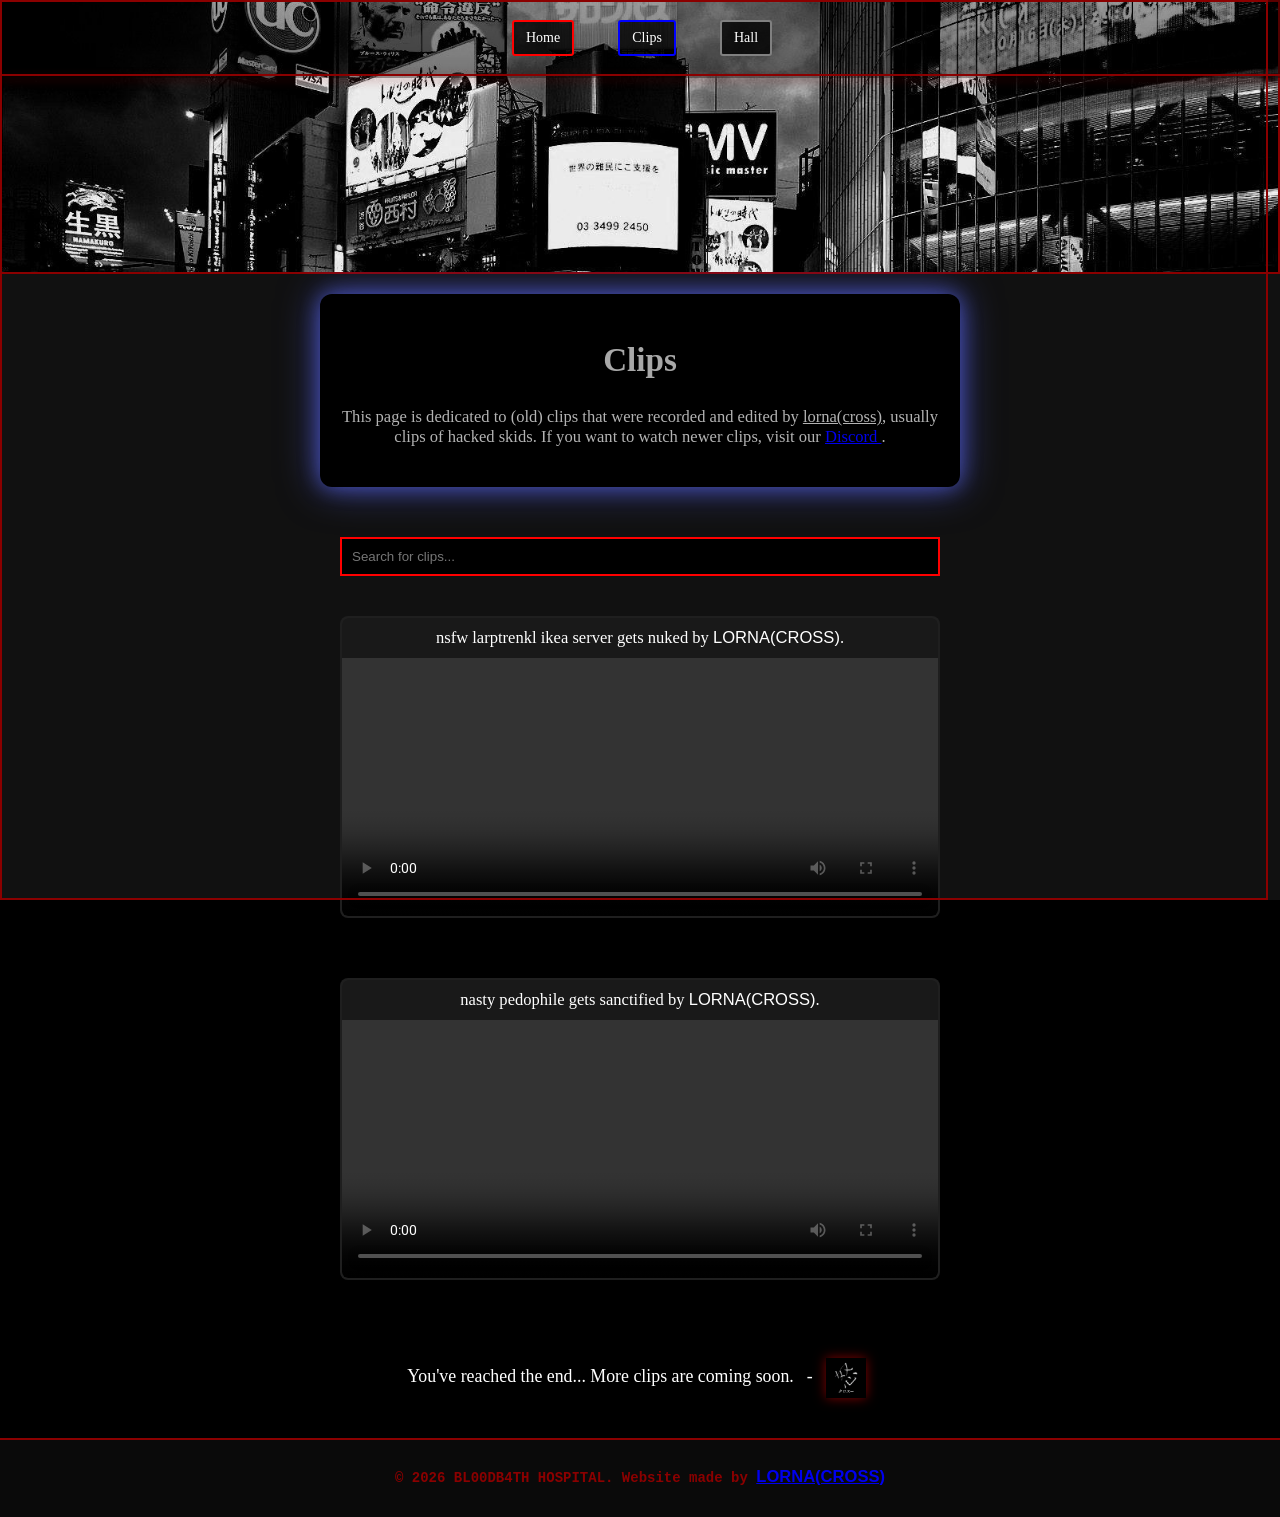
==== clips.html @ 7f1e63b0 "Add files via upload" ====
<!-- ♰ Website made by cross ♰ -->
<!DOCTYPE html>
<html lang="en-US">
<head>
    <meta charset="utf-8" />
    <meta name="viewport" content="width=device-width, initial-scale=1.0" />
    <title>♰ CR0$$</title>
    <link href="https://fonts.googleapis.com/css2?family=Roboto:wght@400;500;700&display=swap" rel="stylesheet">

    <link rel="stylesheet" type="text/css" href="style22.css">
    <link rel="stylesheet" href="responsive22.css">
    <link rel="icon" type="image/png" href="imgz/vr.png">
    <link rel="apple-touch-icon" href="imgz/vr.png">

    <meta name="description" content="Skids who got clipped.

    Website made by lorna(cross) |

    Join us here > https://discord.gg/eknZdffevd">
    <meta name="keywords" content="lorna, discord nuking, lorna, chaos">
    <meta name="author" content="lorna">

    <meta property="og:type" content="website">
    <meta property="og:title" content="♰ CR0$$">
    <meta property="og:description" content="Skids who got clipped.">

</head>
<body class="main-background">
<div class="red-box-container">
    <div class="nav">
        <ul>
            <li><a href="index.html" class="btn-primary">Home</a></li>
            <li><a href="clips.html" class="btn-primary2">Clips</a></li>
            <li>
            <a href="hall.html"
            id="hallBtn"
            class="btn-primary3 new-button">
                Hall
            </a> 
            </li>
        </ul>
    </div>
    <div class="banner">
        <img src="imgz/hacked.png" alt="Cross Banner">
    </div>
</div>   

<section class="section2">
    <h2 class="section2-title">Clips</h2>
<p class="section2-description">
    This page is dedicated to (old) clips that were recorded and edited by <u>lorna(cross)</u>, usually clips of hacked skids. 
    If you want to watch newer clips, visit our
    <a href="https://discord.gg/eknZdffevd" target="_blank" class="discord-link">
        Discord
    </a>.
</p>
    <!-- <div class="counter-container">
        <p class="hitcount-label"><b>Hit Counter:</b></p>
        <a href='https://pflegedienstvergleichen.de/'>Pflegedienstvergleichen.de</a> <script type='text/javascript' src='https://www.freevisitorcounters.com/auth.php?id=4c6969707a7d2491e59264117c1be5fc3a51ca66'></script>
        <script type="text/javascript" src="https://www.freevisitorcounters.com/en/home/counter/1333931/t/5"></script>
    </div> -->
</section>

<div class="search-bar">
    <input type="text" id="searchInput" onkeyup="searchVids()" placeholder="Search for clips...">
</div>

<div class="video-grid">
    <div class="video-container">
        <video id="plyr-player-1" playsinline controls>
            <source src="clipz/clip1.mp4" type="video/mp4" />
        </video>
        <div class="caption">nsfw larptrenkl ikea server gets nuked by <span class="glowing">LORNA(CROSS)</span>.</div>
    </div>
</div>

<div class="video-grid">
    <div class="video-container">
        <video id="plyr-player-1" playsinline controls>
            <source src="clipz/clip2.mp4" type="video/mp4" />
        </video>
        <div class="caption">nasty pedophile gets sanctified by <span class="glowing">LORNA(CROSS)</span>.</div>
    </div>
</div>

<p class="end-message">You've reached the end... More clips are coming soon.⠀-⠀<a href="trashbin.html" target="_blank"><img class="vimg1" src="imgz/kurosu.png"></a>

<!-- <li><a href="chat.html" class="btn4">Trashbin</a></li>  --> <!-- soon -->

<footer class="footer">
    <p><b>&copy; 2026 BL00DB4TH HOSPITAL. Website made by <a href="https://discord.gg/eknZdffevd" class="glowing" target="_blank">LORNA(CROSS)</a></b></p>
</footer>
<div id="newNotice" class="new-notice">
    ⬆ New: Hall of Torment
</div>

<script>
let animatedtitles = ["♰ THE HOSPITAL", "/eknZdffevd", "Skids 𝐰𝐡𝐨 𝐠𝐨𝐭 𝐜𝐥𝐢𝐩𝐩𝐞𝐝", "𝐌𝐚𝐝𝐞 𝐛𝐲 LORNA(CROSS)"];
    let index = 0;  
        setInterval(function() {
            document.title = animatedtitles[index % animatedtitles.length];  
            index++; 
        }, 1100);

function searchVids() {
    const input = document.getElementById('searchInput');
    const filter = input.value.toUpperCase();
    const videoGrid = document.querySelectorAll('.video-container');

    videoGrid.forEach(video => {
        const caption = video.querySelector('.caption').textContent;
        if (caption.toUpperCase().includes(filter)) {
            video.style.display = "";
        } else {
            video.style.display = "none";
        }
    });
}
const hallBtn = document.getElementById("hallBtn");
const notice = document.getElementById("newNotice");

const observer = new IntersectionObserver(([entry]) => {
    notice.style.display = entry.isIntersecting ? "none" : "block";
});

observer.observe(hallBtn);

notice.addEventListener("click", () => {
    hallBtn.scrollIntoView({
        behavior: "smooth",
        block: "center"
    });

    hallBtn.classList.add("highlight");

    setTimeout(() => {
        hallBtn.classList.remove("highlight");
    }, 2000);
});

document.addEventListener("DOMContentLoaded", function () {
    const images = document.querySelectorAll(".vimg1");

    images.forEach(img => {
        img.addEventListener("mouseleave", function () {
            if (img.classList.contains("vimg1")) {
                img.classList.replace("vimg1", "vimg2");
            } else {
                img.classList.replace("vimg2", "vimg1");
            }
        });
    });
});
</script>
<script type="module" src="https://static.cloudflareinsights.com/beacon.min.js/v4513226cdae34746b4dedf0b4dfa099e1781791509496" integrity="sha512-ZE9pZaUXND66v380QUtch/5sE9tPFh2zg45pR2PB0CVkCtOREv2AJKkSidISWkysEuQ0EH8faUU5du78bx87UQ==" data-cf-beacon='{"version":"2024.11.0","token":"f5445ff749e241bb801d42f914197aaf","r":1}' crossorigin="anonymous"></script>
<script>(function(){function c(){var b=a.contentDocument||(a.contentWindow&&a.contentWindow.document);if(b){var d=b.createElement('script');d.innerHTML="window.__CF$cv$params={r:'a29c4a704e0903db',t:'MTc4NjUwNDI2Ng=='};var a=document.createElement('script');a.src='/cdn-cgi/challenge-platform/scripts/jsd/main.js';document.getElementsByTagName('head')[0].appendChild(a);";b.getElementsByTagName('head')[0].appendChild(d)}}if(document.body){var a=document.createElement('iframe');a.height=1;a.width=1;a.style.position='absolute';a.style.top=0;a.style.left=0;a.style.border='none';a.style.visibility='hidden';document.body.appendChild(a);if('loading'!==document.readyState)c();else if(window.addEventListener)document.addEventListener('DOMContentLoaded',c);else{var e=document.onreadystatechange||function(){};document.onreadystatechange=function(b){e(b);'loading'!==document.readyState&&(document.onreadystatechange=e,c())}}}})();</script></body>
</html>
---- style22.css ----
body {
    background-color: #000;  
    color: #8B0000;
    font-family: 'UnifrakturMaguntia', Georgia, serif;
    margin: 0;
    padding: 0;
    display: flex;
    flex-direction: column;
    min-height: 100vh;
    overflow: auto;
    overflow-x: hidden;
}

.main-background {
    position: relative;
    width: 100%;
    height: auto; 
  }

.main-background::before {
    content: "";
    position: fixed; 
    top: 0; 
    left: 0;
    right: 0;
    height: 100%; 
    background-color: #111;
    z-index: -10; 
}

@keyframes flicker {
    0% { opacity: 1; }
    50% { opacity: 0.5; }
    100% { opacity: 1; }
}

h1:hover {
    animation: flicker 0.1s infinite;
}

.description, .section {
    padding: 10px;
}

.nav {
    position: absolute;
    top: 0;
    width: 100%;
    background: linear-gradient(rgba(0, 0, 0, 0.347), rgba(0, 0, 0, 0.505));
    padding: 10px 0;
    text-align: center;
    z-index: 100;
    border-bottom: 2px solid transparent;
}

.nav::after {
    content: "";
    position: absolute;
    bottom: 0;
    left: 0;
    width: 100vw;
    height: 2px;
    background-color: #8B0000;
    box-shadow: 0 4px 10px rgba(139, 0, 0, 0.6);
}

.btn-primary, .btn-primary2, .btn-primary3 {
    position: relative;
    z-index: 2; 
}

.nav ul {
    list-style-type: none;
    padding: 0;
    margin: 0;
    display: inline-block;
}

.nav li {
    display: inline;
    margin: 0 10px;
}

.nav a {
    color: rgb(255, 255, 255);
    text-decoration: none;
    background-color: rgba(0, 0, 0, 0.8);
    padding: 8px 12px;
    border-radius: 3px;
    transition: background-color 0.3s, text-shadow 0.3s;
    font-size: 14px;
    display: inline-block;
}

.btn-primary {
    background-color: black;
    border: 2px solid red;
    box-shadow: none;
    color: white;
    display: inline-block;
    margin: 10px;
    padding: 10px 20px;
    font-size: 1em;
    text-decoration: none;
    transition: background-color 0.3s, color 0.3s, box-shadow 0.3s;
}

.btn-primary:hover {
    background-color: black;
    color: white;
    border-color: red;
    box-shadow: 0 0 10px red;
    transform: scale(1.05);
}

.btn-primary2 {
    background-color: black;
    border: 2px solid blue;
    box-shadow: none;
    color: white;
    display: inline-block;
    margin: 10px;
    padding: 10px 20px;
    font-size: 1em;
    text-decoration: none;
    transition: background-color 0.3s, color 0.3s, box-shadow 0.3s;
}

.btn-primary2:hover {
    background-color: black;
    color: white;
    border-color: blue;
    box-shadow: 0 0 10px blue;
    transform: scale(1.05);
}

.btn-primary3 {
    background-color: black;
    border: 2px solid grey;
    box-shadow: none;
    color: white;
    display: inline-block;
    margin: 10px;
    padding: 10px 20px;
    font-size: 1em;
    text-decoration: none;
    transition: background-color 0.3s, color 0.3s, box-shadow 0.3s;
}

.btn-primary3:hover {
    background-color: black;
    color: white;
    border-color: grey;
    box-shadow: 0 0 10px grey;
    transform: scale(1.05);
}

.btn-secondary {
    background-color: black;
    border: 2px solid rgb(211, 201, 201); 
    color: white;
    display: inline-block;
    margin: 10px;
    padding: 10px 20px;
    font-size: 1em;
    text-decoration: none;
    transition: background-color 0.3s, color 0.3s, box-shadow 0.3s;
}

.btn-secondary:hover {
    background-color: black;
    color: white;
    border-color: rgb(211, 201, 201);
    box-shadow: 0 0 10px rgb(211, 201, 201);
    transform: scale(1.05); 
}

.red-box-container {
    max-height: 500px; 
    width: 100%;
    padding: 0 !important;
    margin: 0 !important;
    border: 2px solid #8B0000;
    box-sizing: border-box;
    background-color: #111;
    flex-grow: 1;
    overflow: hidden;
    transition: box-shadow 0.3s ease, transform 0.3s ease; 
}

.red-box-container:hover {
    box-shadow: 0 0 20px #8B0000;
}

.banner {
    position: relative;
    width: 100%;
    height: 30vh;
    overflow: hidden;
    max-width: 100%;
    margin: 0 !important;
    padding: 0 !important;
}

.banner img {
    width: 100%;
    height: 100%;
    object-fit: cover;
    object-position: center calc(50% + 2px);
    position: absolute;
    top: 0;
    left: 0;
    z-index: 1;
    display: block;
    min-width: 100%;
    max-width: none;
    min-height: 100%;
    opacity: 1;
    transition: opacity 2s ease-in-out;
}

.banner img:nth-child(1) {
    animation: fade 10s infinite;
}

.banner img:nth-child(2) {
    animation: fade 10s infinite 3s;
}

@keyframes fade {
    0% { opacity: 1; }
    50% { opacity: 0; }
    100% { opacity: 1; }
}

.banner h1 {
    font-size: 36px;
    margin: 0;
}

.banner:hover {
    box-shadow: 0 0 20px rgba(255, 0, 0, 1);
}

.banner::before {
    content: '';
    position: fixed;
    top: 0;
    left: 0;
    width: 100vw;
    height: calc(100vh + 2px);
    border: 2px solid #8B0000;
    pointer-events: none;
    box-sizing: border-box;
    z-index: 999;
}

@media (max-width: 1023px) {
    .banner::before {
        border-width: 1px;
        height: calc(100vh + 1px);
    }
}

@media (max-width: 768px) {
    .banner::before {
        height: calc(100vh + 0px);
        width: 100vw;
    }
}

@media (max-width: 480px) {
    .banner::before {
        height: calc(100vh + 1px);
        width: 100vw;
    }
}

@media (max-width: 425px) {
    .banner::before {
        height: calc(100vh - 5px);
        width: 100vw;
    }
}

@media (max-width: 376px) {
    .banner::before {
        height: calc(100vh + 2px);
        width: 100vw;
        border-width: 1px;
    }
}

@media (max-width: 375px) {
    .banner::before {
        height: calc(100vh + 2px);
        width: 100vw;
        border-width: 1px;
    }
}

@media (min-width: 1024px) {
    .banner::before {
        width: calc(100vw - 12px);
        height: 100vh;
    }
}

.buttons-container {
    display: flex;
    flex-wrap: wrap;
    justify-content: center;
    margin-top: 20px;
}

.description {
    text-align: center;
    color: white; 
    margin-top: 20px; 
    flex-grow: 1; 
    padding: 0 20px; 
}

.section {
    margin: 70px 20px;
    padding: 15px;
    background-color: rgba(255, 255, 255, 0.1);
    border-radius: 5px;
    box-shadow: 0 0 15px rgba(255, 0, 0, 0.5);
}

@media (max-width: 768px) {
    .section {
        margin: 50px 15px;
        padding: 10px;
    }
}

@media (max-width: 480px) {
    .section {
        margin: 30px 10px;
        padding: 8px;
    }
}

footer {
    padding: 10px;
    text-align: center;
    font-size: 18px;
    background-color: #0a0a0a;
    border-top: 2px solid #8B0000;
    width: 100vw;
    margin: 0;
    box-sizing: border-box;
    line-height: 2;
}

@media (max-width: 768px) {
    footer {
        font-size: 16px;
        padding: 8px;
    }
}

@media (max-width: 480px) {
    footer {
        font-size: 14px;
        padding: 6px;
    }
}

.footer p {
    margin-top: 10px;
    font-family: 'Courier New', Courier, monospace;
    font-size: 14px;
}

@media (max-width: 480px) {
    .footer p {
        font-size: 12px;
    }
}

.rgif {
    width: 27px;
    height: auto;
    vertical-align: middle;
    margin-right: 7px;
}

::-webkit-scrollbar {
    width: 12px;
    height: 12px;
}

::-webkit-scrollbar-track {
    background-color: #333;
    box-shadow: inset 0 0 5px rgba(0, 0, 0, 0.5);
}

::-webkit-scrollbar-thumb {
    background-color: #666;
    border-radius: 0px;
    border: 2px solid #333;
    box-shadow: 0 0 10px rgba(0, 0, 0, 0.5);
}

::-webkit-scrollbar-thumb:hover {
    background-color: #444;
    box-shadow: 0 0 15px rgba(0, 0, 0, 0.7);
}

.rain {
    position: fixed;
    top: -10%;
    left: 0;
    width: 2px;
    height: 60px;
    background: rgba(255, 255, 255, 0.7);
    animation: rainFall linear infinite;
    z-index: 9999;
}

@keyframes rainFall {
    from {
        transform: translateY(0) translateX(0);
        opacity: 1;
    }
    to {
        transform: translateY(110vh) translateX(2px);
        opacity: 0;
    }
}

.rain:nth-child(odd) {
    background: rgba(255, 255, 255, 0.8);
}

.rain:nth-child(even) {
    background: rgba(255, 255, 255, 0.6);
}

@media (max-width: 768px) {
    .rain {
        width: 1.5px;
        height: 40px;
        animation-duration: 0.8s;
        background: rgba(255, 255, 255, 0.65);
    }

    .rain:nth-child(odd) {
        background: rgba(255, 255, 255, 0.75);
    }

    .rain:nth-child(even) {
        background: rgba(255, 255, 255, 0.55);
    }
}

@media (max-width: 480px) {
    .rain {
        width: 1px;
        height: 30px;
        animation-duration: 0.6s;
        background: rgba(255, 255, 255, 0.6);
    }

    .rain:nth-child(odd) {
        background: rgba(255, 255, 255, 0.7);
    }

    .rain:nth-child(even) {
        background: rgba(255, 255, 255, 0.5);
    }

    .rain {
        z-index: 9998;
    }
}

main {
    flex-grow: 1;
    padding-bottom: 20px;
}

.section, .description, .media {
    text-align: center;
    display: flex;
    flex-direction: column;
    align-items: center;
}

* {
    box-sizing: border-box;
}

body.lightbox-open {
    overflow: hidden;
}

.media img {
    max-width: 100%;
    width: 60%;
    height: auto;
    margin: 0 auto;
}

.media-grid {
    display: flex;
    flex-direction: column;
    align-items: center;
    gap: 20px;
    padding: 20px;
    flex-grow: 1;
}

@media (max-width: 1024px) {
    .media-grid {
        display: flex;
        flex-wrap: wrap;
        justify-content: center;
    }

    .media-container {
        width: 48%;
        max-width: 600px;
    }
}

.media-container {
    width: 100%;
    max-width: 600px;
    cursor: pointer;
    overflow: hidden;
    transition: outline 0.3s ease, box-shadow 0.3s ease;
    background-color: #1f1f1f;
    border: 2px solid transparent;
    border-radius: 8px;
    display: flex;
    flex-direction: column;
    margin-bottom: 20px;
    position: relative;
}

.media-container:hover {
    border-color: red;
    box-shadow: 0 0 10px red;
}

@media (max-width: 480px) {
    .media-container:hover {
        transform: none;
    }
}

.media-container img,
.media-container video {
    max-width: 100%;
    height: auto;
    display: block;
}

.image-grid {
    display: flex;
    flex-direction: column;
    align-items: center;
    gap: 50px;
    padding: 20px;
    width: 100%;
    max-width: 100vw;
    overflow-x: hidden;
}

@media (max-width: 1024px) {
    .image-grid {
        display: flex;
        flex-wrap: wrap;
        justify-content: center;
    }

    .image-container {
        width: 48%;
        max-width: 600px;
    }
}

.image-container {
    width: 90%;
    max-width: 600px;
    cursor: pointer;
    overflow: hidden;
    transition: outline 0.3s ease, box-shadow 0.3s ease, transform 0.3s ease;
    background-color: #1f1f1f;
    border: 2px solid #8B0000;
    border-radius: 8px;
    display: flex;
    flex-direction: column;
    align-items: center;
    justify-content: center;
    text-align: center;
    padding: 20px;
    position: relative;
    box-shadow: 0 0 10px rgba(139, 0, 0, 0.8);
}

.image-container:hover {
    border-color: red;
    box-shadow: 0 0 20px red;
    transform: scale(1.02);
}

@media (max-width: 480px) {
    .image-container:hover {
        transform: none;
    }
}

.image-title {
    font-size: 24px;
    font-weight: bold;
    color: #8B0000;
    margin-bottom: 17px;
    margin-top: -3px;
    text-align: center;
    position: relative;
}

.image-title::before,
.image-title::after {
    content: '';
    position: absolute;
    width: 0;
    height: 2px;
    background-color: #8B0000;
    transition: width 0.3s ease;
}

.image-title::before {
    left: 50%;
    bottom: -5px;
}

.image-title::after {
    right: 50%;
    bottom: -5px;
}

.image-title:hover::before,
.image-title:hover::after {
    width: 50%;
}

.image-title:hover {
    color: #FF6347;
}

.image-description {
    font-size: 16px;
    color: white;
    margin-top: 10px;
    text-align: center;
}

.image-container img {
    max-width: 100%;
    width: 80%;
    height: auto;
    border-radius: 5px;
    display: block;
    margin: 0 auto;
}

.image-box {
    position: relative;
    background-color: #111;
    border-radius: 10px;
    box-shadow: 0 0 10px rgba(255, 0, 0, 0.7);
    overflow: hidden;
    width: 100%;
    max-width: 400px;
    text-align: center;
    margin-bottom: 50px;
    padding-top: 20px;
}

.image-box h2 {
    font-size: 24px;
    color: #8B0000;
    margin-bottom: 15px;
    padding-top: 20px;
}

.image-box img {
    width: 80%;
    max-width: 100%;
    height: auto;
    border-radius: 10px;
    margin-bottom: 10px;
}

.lightbox {
    display: none;
    position: fixed;
    top: 0;
    left: 0;
    width: 100%;
    height: 100%;
    background-color: rgba(0, 0, 0, 0.8);
    justify-content: center;
    align-items: center;
    z-index: 1000;
    opacity: 0;
}

body.lightbox-open {
    overflow: hidden;
    color: rgb(0, 0, 0);
}

.lightbox-img {
    max-width: 90%;
    max-height: 80%;
}

.close {
    position: absolute;
    top: 10px;
    right: 20px;
    font-size: 40px;
    color: white;
    cursor: pointer;
}

.prev, .next {
    position: absolute;
    top: 50%;
    transform: translateY(-50%);
    background-color: rgba(0, 0, 0, 0.5);
    color: white;
    border: none;
    padding: 10px;
    cursor: pointer;
    font-size: 30px;
    transition: color 0.3s ease, transform 0.3s ease;
}

.prev { left: 20px; }
.next { right: 20px; }

.prev:hover, .next:hover {
    color: rgba(182, 173, 173, 0.618);
}

.lightbox.show {
    display: flex;
    opacity: 1;
    animation: fadeIn 0.3s ease forwards;
}

.lightbox.hide {
    animation: fadeOut 0.6s ease forwards;
}

.lightbox-image {
    max-width: 90%;
    max-height: 90%;
    border-radius: 10px;
}

.close-lightbox {
    position: absolute;
    top: 10px;
    right: 20px;
    font-size: 40px;
    color: white;
    cursor: pointer;
    background: none;
    border: none;
}

#close-lightbox:hover {
    color: red;
}

.lightbox-content {
    display: flex;
    gap: 10px;
    justify-content: center;
    align-items: center;
    flex-wrap: wrap;
}

.lightbox img {
    max-width: 50%;
    max-height: 80vh;
    border-radius: 5px;
    transition: transform 0.3s ease;
}

.lightbox img:hover {
    transform: scale(1.1);
    box-shadow: 0 0 20px 5px rgba(255, 0, 0, 0.8);
}

@keyframes fadeIn {
    0% { opacity: 0; }
    100% { opacity: 1; }
}

@keyframes fadeOut {
    0% { opacity: 1; }
    100% { opacity: 0; }
}

.glowing {
    animation: glowingStandard 3s infinite;
    font-family: 'MingLiU-ExtB', sans-serif;
}

.glowing.blue {
    animation: glowingStandard 3s infinite;
    font-weight: bold;
    color: blue;
    font-family: 'MingLiU-ExtB', sans-serif; 
}

.glowing.custom-font {
    animation: glowingStandard 3s infinite;
    font-family: 'MingLiU-ExtB', sans-serif;
    font-size: 15px;
}

.glowing.standard {
    animation: glowingStandard 3s infinite;
    font-family: 'MingLiU-ExtB', sans-serif; 
}

h1.glowing {
    animation: glowingRed 3s infinite;
    font-size: 3em;
    color: #8B0000;
    font-family: 'MingLiU-ExtB', sans-serif; 
}

@keyframes glowingStandard {
    0% {
        color: red;
        text-shadow: 0 0 10px red;
    }
    33% {
        color: purple;
        text-shadow: 0 0 10px purple;
    }
    66% {
        color: darkgreen;
        text-shadow: 0 0 10px darkgreen;
    }
    100% {
        color: red;
        text-shadow: 0 0 10px red;
    }
}

@keyframes glowingOrange {
    0% {
        color: orange;
        text-shadow: 0 0 10px orange;
    }
    33% {
        color: purple;
        text-shadow: 0 0 10px purple;
    }
    66% {
        color: darkgreen;
        text-shadow: 0 0 10px darkgreen;
    }
    100% {
        color: orange;
        text-shadow: 0 0 10px orange;
    }
}

@keyframes glowingRed {
    0% {
        color: red;
        text-shadow: 0 0 10px red, 0 0 20px red, 0 0 30px red;
    }
    50% {
        color: #FF6347;
        text-shadow: 0 0 10px #FF6347, 0 0 20px #FF6347, 0 0 30px #FF6347;
    }
    100% {
        color: red;
        text-shadow: 0 0 10px red, 0 0 20px red, 0 0 30px red;
    }
}

h2, h3 {
    font-size: 2em;
    color: #8B0000;
    transition: color 0.3s ease, transform 0.3s ease;
}

h2:hover, h3:hover {
    color: #FF6347;
    transform: scale(1.1);
    cursor: pointer;
}

.image-container {
    text-align: center;
    background-color: #111;
    padding: 20px;
    border-radius: 10px;
    box-shadow: 0 0 15px #8B0000;
    transition: transform 0.3s ease, box-shadow 0.3s ease;
    max-width: 800px;
}

.image-container:hover {
    transform: scale(1.05);
    box-shadow: 0 0 25px #8B0000;
}

@media screen and (max-width: 480px) {
    .image-container:hover {
        transform: none;
    }
}

.image-group img,
.image-group-small img {
    width: 100%;
    max-width: 180px;
}

.image-group,
.image-group-small {
    padding: 0 5%;
}

.image-group {
    display: flex;
    gap: 15px;
    justify-content: flex-start;
    flex-wrap: wrap;
    padding: 0 90px;
}

.image-group img {
    width: 180px;
    height: auto;
    border-radius: 8px;
    transition: transform 0.3s ease, box-shadow 0.3s ease;
}

.image-group img:hover {
    transform: scale(1.15);
    box-shadow: 0 0 10px #8B0000;
}

.image-group-small {
    display: flex;
    gap: 10px;
    justify-content: flex-start;
    flex-wrap: wrap;
    padding: 0 110px;
}

.image-group-small img {
    width: 120px;
    height: auto;
    border-radius: 6px;
    transition: transform 0.3s ease, box-shadow 0.3s ease;
}

.image-group-small img:hover {
    transform: scale(1.15);
    box-shadow: 0 0 10px #8B0000;
}

@media screen and (max-width: 768px) {
    .image-container {
        max-width: 90%;
    }

    .nav {
        font-size: 12px;
        display: block;
        text-align: center;
    }

    .nav ul {
        padding: 0;
        margin: 0;
    }

    .nav li {
        margin-bottom: 10px;
    }

    .btn-primary,
    .btn-primary2,
    .btn-primary3 {
        padding: 12px 18px;
        font-size: 1.1em;
    }

    .red-box-container {
        padding: 15px;
    }
}

@media screen and (max-width: 480px) {
    .nav {
        font-size: 10px;
    }

    .btn-primary,
    .btn-primary2,
    .btn-primary3 {
        padding: 10px 15px;
        font-size: 0.9em;
    }

    .image-group {
        padding: 0 10px;
    }

    .image-group img {
        width: 120px;
    }

    .image-group-small {
        padding: 0 15px;
    }

    .image-group-small img {
        width: 80px;
    }
}

iframe {
    display: block;
    margin: 20px auto;
    border-radius: 12px;
    border: 2px solid #8B0000;
    box-shadow: 0 0 15px rgba(139, 0, 0, 0.7);
    background: linear-gradient(135deg, rgba(0, 0, 0, 0.7), rgba(50, 0, 0, 0.9));
    padding: 5px;
    transition: box-shadow 0.3s ease, filter 0.3s ease;
    max-width: 100%;
    width: 350px;
    height: 500px;
}

iframe:hover {
    box-shadow: 0 0 35px rgba(139, 0, 0, 1);
    filter: brightness(1.1); 
}

.aboutus {
    position: relative;
    background: rgba(0, 0, 0, 0.85);
    border-radius: 15px;
    padding: 20px 10px 40px;
    margin: 40px auto;
    color: #f1f1f1;
    box-shadow: 0 4px 50px rgba(139, 0, 0, 0.8);
    max-width: 85%;
    text-align: center;
    transform: translateY(30px);
    opacity: 0;
    transition: all 0.5s ease-in-out;
    animation: reveal 2s ease-out forwards;
}

.aboutus h2 {
    font-size: 3rem;
    color: #ff4500;
    margin-bottom: 30px;
    text-shadow: 3px 3px 6px rgba(255, 69, 0, 1);
    animation: glow 1.5s infinite alternate, letterSpacing 2s ease-in-out infinite;
    white-space: nowrap; 
    overflow: hidden;
    text-overflow: ellipsis; 
}

@media (max-width: 768px) {
    .aboutus {
        padding: 15px 5px 30px;
        margin: 30px auto;
        max-width: 90%;
    }

    .aboutus h2 {
        font-size: 2.5rem;
        margin-bottom: 20px;
    }
}

@media (max-width: 480px) {
    .aboutus {
        padding: 10px 5px 20px;
        margin: 20px auto;
        max-width: 95%;
    }

    .aboutus h2 {
        font-size: 2rem;
        margin-bottom: 15px;
    }
}

@media (max-width: 375px) {
    .aboutus {
        padding: 8px 3px 15px;
        margin: 15px auto;
        max-width: 98%;
    }

    .aboutus h2 {
        font-size: 1.8rem;
        margin-bottom: 10px;
    }
}

.aboutus p {
    font-size: 1.4rem;
    line-height: 1.8;
    margin-bottom: 40px;
    color: #b0b0b0;
    letter-spacing: 1px;
    transition: letter-spacing 0.3s ease-in-out, color 0.3s ease-in-out;
}

.aboutus p strong {
    color: #0004ff;
    font-weight: bold;
}

.aboutus p:hover {
    transform: translateY(-5px);
    color: #ffffff;
    text-shadow: 0 0 10px rgba(61, 55, 55, 0.634), 0 0 15px rgba(68, 66, 66, 0.234);
}

.aboutus a {
    font-size: 1.2rem;
    color: #8B0000;
    font-weight: bold;
    display: inline-block;
    margin-top: 20px;
    text-decoration: underline;
    transition: color 0.3s, text-shadow 0.3s, transform 0.3s;
    letter-spacing: 1px;
    text-transform: uppercase;
    position: relative;
}

.aboutus a:hover::after {
    content: "Go to: " attr(href);
    position: absolute;
    left: 50%;
    bottom: -75px;
    transform: translateX(-50%);
    background-color: #444;
    color: #fff;
    padding: 10px 15px;
    font-size: 0.9rem;
    border-radius: 5px;
    box-shadow: 0 0 10px rgba(0, 0, 0, 0.5);
    opacity: 1;
    transition: all 0.3s ease;
    z-index: 1;
    text-align: center;
}

.aboutus a:hover::before {
    content: '';
    position: absolute;
    left: 50%;
    bottom: -15px;
    transform: translateX(-50%);
    border-left: 8px solid transparent;
    border-right: 8px solid transparent;
    border-top: 10px solid #444;
}

.aboutus a:hover {
    color: #ff6347;
    text-decoration: none;
    transform: scale(1.05);
}

@keyframes glow {
    0% {
        text-shadow: 0 0 10px rgba(255, 69, 0, 1), 0 0 20px rgba(255, 69, 0, 0.6);
    }
    100% {
        text-shadow: 0 0 20px rgba(255, 69, 0, 1), 0 0 30px rgba(255, 69, 0, 0.8);
    }
}

@keyframes letterSpacing {
    0% { letter-spacing: 1px; }
    50% { letter-spacing: 5px; }
    100% { letter-spacing: 1px; }
}

@keyframes reveal {
    0% { opacity: 0; transform: translateY(30px); }
    100% { opacity: 1; transform: translateY(0); }
}

@keyframes noise {
    0% { text-shadow: 0 0 3px rgba(255, 69, 0, 0.2), 1px 1px 2px rgba(255, 69, 0, 0.3), 2px 2px 3px rgba(255, 69, 0, 0.1); }
    25% { text-shadow: 2px 0 4px rgba(255, 69, 0, 0.3), -2px 1px 3px rgba(255, 69, 0, 0.2), 1px 1px 1px rgba(255, 69, 0, 0.5); }
    50% { text-shadow: 1px 2px 5px rgba(255, 69, 0, 0.4), 2px -1px 3px rgba(255, 69, 0, 0.3), -1px 0px 2px rgba(255, 69, 0, 0.6); }
    75% { text-shadow: 0px 2px 6px rgba(255, 69, 0, 0.3), -1px 1px 5px rgba(255, 69, 0, 0.2), 1px 1px 4px rgba(255, 69, 0, 0.4); }
    100% { text-shadow: 2px 2px 4px rgba(255, 69, 0, 0.5), -2px 1px 3px rgba(255, 69, 0, 0.3), 3px -1px 2px rgba(255, 69, 0, 0.7); }
}

/* @font-face {
    font-family: 'MingLiU-ExtB';
    src: url('MingLiU-ExtB.ttf') format('truetype');
    font-weight: normal;
    font-style: normal;
} */

.end-message {
    background-color: rgba(0, 0, 0, 0.43);
    color: white;
    text-align: center;
    padding: 20px;
    margin-bottom: 20px;
}

#scrollButton {
    background-color: #ffa500;
    color: #101010;
    padding: 12px 40px;
    border-top: none;
    border-right: none;
    border-left: 1px solid black;
    border-top: 2px solid black;
    border-right: 3px solid black;
    border-bottom: 3px solid black;
    border-radius: 6px;
    font-size: 1.1em;
    font-family: 'Cinzel', serif;
    cursor: pointer;
    text-align: center;
    display: block;
    width: 250px;
    margin: 20px auto;
    box-shadow: 0 0 12px rgba(255, 165, 0, 0.8);
    transition: all 0.3s ease-in-out;
}

#scrollButton:hover {
    background-color: #ff8c00;
    box-shadow: 0 0 15px rgba(255, 140, 0, 1);
}

@keyframes float {
    0%, 100% { transform: translateY(0px); }
    50% { transform: translateY(-8px); }
}

#discord-title {
    font-family: 'Cinzel', serif;
    font-size: 1.2em;
    font-weight: bold;
    color: #ffa500;
    text-align: center;
    text-shadow: 0 0 8px rgba(255, 165, 0, 0.8);
    margin-bottom: 8px;
    width: 100%;
    transition: color 0.3s ease, text-shadow 0.3s ease;
}

#discord-container {
    position: relative;
    width: 90%;
    max-width: 350px;
    height: auto; 
    border: 3px solid black;
    border-radius: 12px;
    box-shadow: 0 0 12px rgba(255, 165, 0, 0.8);
    background: linear-gradient(135deg, rgba(0, 0, 0, 0.9), rgba(34, 34, 34, 0.95));
    padding: 15px;
    margin: 20px auto;
    display: flex;
    flex-direction: column;
    align-items: center;
    transition: transform 0.5s ease-out, box-shadow 0.4s ease-out, opacity 0.5s ease-out;
    will-change: transform, opacity;
}

#discord-container:hover {
    transform: scale(1.05);
    box-shadow: 0 0 25px rgba(255, 165, 0, 1);
    animation: float 2s infinite ease-in-out;
}

#discord-container:hover #discord-widget {
    transform: perspective(500px) rotateX(var(--tiltX)) rotateY(var(--tiltY));
    transition: transform 0.2s ease-out;
}

#discord-container:hover #discord-title {
    color: #ffcc00;
    text-shadow: 0 0 15px rgba(255, 204, 0, 1);
}

@keyframes float {
    0%, 100% { transform: translateY(0); }
    50% { transform: translateY(-10px); }
}

#scrollButton, #discord-container {
    transition: all 0.3s ease-in-out;
}
.fade-out {
    opacity: 0.5;
    transform: scale(1);
    animation: none;
    transition: opacity 0.1s ease-out, transform 0.1s ease-out;
}

.lightbox-title {
    font-size: 26px;
    font-weight: bold;
    color: #8B0000;
    text-align: center;
    margin-bottom: 15px;
    margin-top: 30px;
    max-width: 80%;
    word-wrap: break-word;
    position: absolute;
    top: 10%;
    left: 50%;
    transform: translateX(-50%);
    background-color: rgba(0, 0, 0, 0.7);
    width: 100%;
    padding: 10px 0;
    transition: color 0.3s ease, transform 0.3s ease, background-color 0.3s ease;
    cursor: pointer;
}

.lightbox-title:hover {
    color: #FF6347;
    transform: translateX(-50%) scale(1.1); 
    text-shadow: 0px 0px 10px rgba(255, 99, 71, 0.7);
}

.lightbox-title:active {
    transform: translateX(-50%) scale(1); 
}


.link1 {
    color: rgb(0, 0, 219);
    text-decoration: underline;
    transition: color 0.3s, transform 0.3s;
}

.link1:hover {
    color: lightskyblue;
    transform: scale(1.1);
}

.link1:active {
    color: blue;
    transform: scale(0.95);
}

.glow-txt {
    color: #ff0000;
    font-weight: bold;
    text-shadow: 0 0 8px rgba(255, 0, 0, 0.8);
    transition: text-shadow 0.3s ease, transform 0.3s ease, letter-spacing 0.3s ease;
    animation: pglow 1.5s infinite alternate;
}

.glow-txt:hover {
    text-shadow: 0 0 20px rgba(255, 0, 0, 1), 0 0 40px rgba(255, 0, 0, 0.9);
    transform: scale(1.1);
    letter-spacing: 1.5px;
}

@keyframes pglow {
    0% {
        text-shadow: 0 0 8px rgba(255, 0, 0, 0.7);
    }
    100% {
        text-shadow: 0 0 12px rgba(255, 0, 0, 0.9);
    }
}

.vimg1, .vimg2 {
    width: 40px;
    height: auto;
    vertical-align: middle;
    margin-right: 7px;
    transition: transform 0.3s ease, filter 0.3s ease;
}

.vimg1 {
    filter: drop-shadow(0 0 6px rgba(255, 0, 0, 0.5)); 
}

.vimg1:hover {
    transform: scale(1.1);
    filter: drop-shadow(0 0 12px rgba(255, 0, 0, 0.8));
}

.vimg2 {
    filter: drop-shadow(0 0 6px rgba(0, 102, 255, 0.5));
}

.vimg2:hover {
    transform: scale(1.1);
    filter: drop-shadow(0 0 12px rgba(0, 102, 255, 0.8));
}

.btn4 {
    position: relative; 
    left: 50%;
    transform: translateX(-50%);
    background-color: black;
    border: 2px solid white;
    box-shadow: none;
    color: white;
    display: inline-block;
    margin: 10px;
    padding: 10px 20px;
    font-size: 1em;
    text-decoration: none;
    transition: background-color 0.3s, color 0.3s, box-shadow 0.3s, transform 0.3s;
    box-sizing: border-box;
    top: 20%;
    bottom: 0px; 
}

.btn4:hover {
    background-color: black;
    color: white;
    border-color: white;
    box-shadow: 0 0 10px whitesmoke;
}

.counter-container img {
    max-width: 100%;
}

.counter-container img:hover {
    box-shadow: 0 0 30px rgba(255, 0, 0, 1);
    transform: scale(1.05);
    max-width: 100%;
}

.victims {
    position: relative;
    background: rgba(0, 0, 0, 0.85);
    border-radius: 15px;

    margin: 40px auto;
    color: #f1f1f1;
    box-shadow: 0 4px 50px rgba(139, 0, 0, 0.8);
    max-width: 95%;  
    text-align: center;
    transform: translateY(30px);
    opacity: 0;
    transition: all 0.5s ease-in-out;
    animation: reveal 2s ease-out forwards;
}

.victims h2 {
    font-size: 3.5rem;
    color: #ff0000;
    margin-bottom: 35px;
    text-shadow: 0 0 20px rgba(255, 0, 0, 1);
    animation: pulseGlow 1.8s infinite alternate, letterSpacing 2.5s ease-in-out infinite;
    text-transform: uppercase;
    letter-spacing: 2px;
}

.victims p {
    font-size: 1.6rem;
    line-height: 1.9;
    margin-bottom: 45px;
    color: #c0c0c0;
    letter-spacing: 1.2px;
    transition: all 0.4s ease-in-out;
    font-weight: 500;
}

.victims p strong {
    color: #ff2222;
    font-weight: bold;
}

.victims p:hover {
    transform: translateY(-6px);
    color: #fff;
    text-shadow: 0 0 15px rgba(255, 0, 0, 0.8), 0 0 20px rgba(255, 50, 50, 0.5);
}

.victims a {
    font-size: 1.3rem;
    color: #ff4d4d;
    font-weight: bold;
    display: inline-block;
    margin-top: 25px;
    text-decoration: underline;
    text-transform: uppercase;
    transition: all 0.3s ease-in-out;
}

.victims a:hover {
    color: #ffffff;
    text-shadow: 0 0 15px rgba(255, 0, 0, 0.8);
    transform: scale(1.1);
}

@keyframes pulseGlow {
    from {
        text-shadow: 0 0 20px rgba(255, 0, 0, 0.8);
    }
    to {
        text-shadow: 0 0 40px rgba(255, 0, 0, 1);
    }
}

@keyframes reveal {
    to {
        transform: translateY(0);
        opacity: 1;
    }
}


.video-grid {
    display: flex;
    flex-direction: column;
    align-items: center;
    gap: 20px;
    padding: 20px;
    flex-grow: 1;
}

.video-container {
    width: 100%;
    max-width: 600px;
    cursor: pointer;
    overflow: hidden;
    transition: transform 0.4s ease-in-out, box-shadow 0.4s ease-in-out, border-color 0.4s ease-in-out, background-color 0.4s ease-in-out;
    background-color: #1f1f1f;
    border: 2px solid transparent;
    border-radius: 8px;
    display: flex;
    flex-direction: column;
    margin-bottom: 20px;
    position: relative;
    animation: float 3s infinite ease-in-out;
    perspective: 1000px;
}

.video-container::before {
    content: "";
    position: absolute;
    top: 50%;
    left: 50%;
    width: 130%;
    height: 130%;
    background: radial-gradient(circle, rgba(255, 0, 0, 0.5) 10%, rgba(0, 0, 0, 0) 70%);
    transform: translate(-50%, -50%) scale(0);
    transition: transform 0.5s ease-in-out, opacity 0.5s ease-in-out;
    border-radius: 50%;
    z-index: -1;
    opacity: 0;
}

.video-container:hover::before {
    transform: translate(-50%, -50%) scale(1);
    opacity: 1;
}

.video-container:hover {
    border-color: rgba(255, 0, 0, 0.8);
    box-shadow: 0 0 40px rgba(255, 0, 0, 1), inset 0 0 20px rgba(255, 0, 0, 0.6);
    transform: scale(1.08) rotateY(5deg); 
    animation: pulse 1.5s infinite ease-in-out, ripple 2s infinite ease-out;
    background: linear-gradient(135deg, rgba(255, 0, 0, 0.6), rgba(0, 0, 0, 0.3)); 
}

.video-container:hover::after {
    content: "";
    position: absolute;
    top: 50%;
    left: 50%;
    width: 250%;
    height: 250%;
    background: rgba(255, 0, 0, 0.3);
    transform: translate(-50%, -50%) scale(0);
    border-radius: 50%;
    animation: rippleEffect 2s infinite ease-out;
    z-index: -2;
}

@keyframes float {
    0% { transform: translateY(0px); }
    50% { transform: translateY(-5px); }
    100% { transform: translateY(0px); }
}

@keyframes pulse {
    0% { box-shadow: 0 0 30px rgba(255, 0, 0, 0.8), inset 0 0 10px rgba(255, 0, 0, 0.4); }
    50% { box-shadow: 0 0 40px rgba(255, 0, 0, 1), inset 0 0 20px rgba(255, 0, 0, 0.6); }
    100% { box-shadow: 0 0 30px rgba(255, 0, 0, 0.8), inset 0 0 10px rgba(255, 0, 0, 0.4); }
}

@keyframes rippleEffect {
    0% { transform: translate(-50%, -50%) scale(0); opacity: 0.7; }
    100% { transform: translate(-50%, -50%) scale(1.5); opacity: 0; }
}


.video-container video {
    width: 100%; 
    height: auto; 
    max-height: 400px; 
}

.caption {
    color: white;
    text-align: center;
    padding: 10px; 
    position: absolute;
    bottom: absolute; 
    left: 0;
    right: 0;
    background-color: rgba(0, 0, 0, 0.5); 
}

.search-bar {
    margin-top: 40px;
    margin-right: 20px;
    margin-bottom: 20px;
    margin-left: 20px;
    text-align: center;
}

.search-bar input {
    padding: 10px;
    width: 80%;
    max-width: 600px;
    border: 2px solid red;
    background-color: black;
    color: white;
}

.search-bar input:focus {
    outline: none;
    border-color: white;
}


.section2 {
    padding: 20px;
    background-color: #000;
    border-radius: 12px;
    box-shadow: 0 0 20px rgba(88, 101, 242, 0.6), 0 0 40px rgba(88, 101, 242, 0.6); 
    margin: 20px auto;
    max-width: 90%; 
    text-align: center;
    margin-bottom: 10px;
    animation: waveGlow 3s infinite linear;
}

@keyframes waveGlow {
    0% {
        box-shadow: 0 0 20px rgba(88, 101, 242, 0.2), 0 0 40px rgba(88, 101, 242, 0.2);
    }
    25% {
        box-shadow: 15px 15px 30px rgba(88, 101, 242, 0.2), 15px 15px 60px rgba(88, 101, 242, 0.2);
    }
    50% {
        box-shadow: 0 0 30px rgba(88, 101, 242, 0.2), 0 0 60px rgba(88, 101, 242, 0.2);
    }
    75% {
        box-shadow: -15px -15px 30px rgba(88, 101, 242, 0.2), -15px -15px 60px rgba(88, 101, 242, 0.2);
    }
    100% {
        box-shadow: 0 0 20px rgba(88, 101, 242, 0.2), 0 0 40px rgba(88, 101, 242, 0.2);
    }
}

.section2:hover {
    box-shadow: 0 0 30px rgba(88, 101, 242, 0.8), 0 0 60px rgba(88, 101, 242, 0.5);
    animation: waveGlow 2s infinite linear; 

}

.section2-title {
    color: #edededb5;
    font-weight: 600;
    animation: shedLightTitle 3s ease-in-out infinite;
}

.section2-description {
    color: #b3b3b3;
    max-width: 600px;
    margin: 10px auto 20px;
    animation: shedLightDescription 3s ease-in-out infinite;
}

.section2-title:hover {
    color: #fff;
    filter: brightness(1.5);
}

.section2-description:hover {
    color: #ffffffe0;
}

@keyframes shedLightTitle {
    0% {
        color: #edededb5;
        filter: brightness(1);
    }
    50% {
        color: #ffffff;
        filter: brightness(1.5);
    }
    100% {
        color: #edededb5;
        filter: brightness(1);
    }
}

@keyframes shedLightDescription {
    0% {
        color: #b3b3b3;
    }
    50% {
        color: #ffffff;
    }
    100% {
        color: #b3b3b3;
    }
}

.hitcount-section {
    padding: 10px;
    border-radius: 8px;
    background-color: #000;
    box-shadow: inset 0 0 10px rgba(0, 0, 0, 0.5);
    display: inline-block;
    transition: background-color 0.3s;
}

.hitcount-section:hover {
    background-color: #222; 
}

.hitcount-label {
    color: #fff;
    margin-bottom: 5px;
    font-weight: 500;
}

.hitcounter {
    margin-top: 5px;
    border-radius: 5px;
    box-shadow: 0 0 5px rgba(0, 0, 0, 0.3);
}

.hitcounter:hover {
    transform: scale(1.1);
}

.section2-title::after {
    content: '';
    position: absolute;
    bottom: 0;
    left: 0;
    width: 0;
    height: 2px;
    background-color: #fff;
    transition: width 0.3s ease;
}

.rain {
    position: fixed;
    top: -10%;
    left: 0;
    width: 2px;
    height: 60px;
    background: rgba(255, 255, 255, 0.7);
    animation: rainFall linear infinite;
    z-index: 9999;
}

@keyframes rainFall {
    from {
        transform: translateY(0) translateX(0);
        opacity: 1;
    }
    to {
        transform: translateY(110vh) translateX(2px);
        opacity: 0;
    }
}

.rain:nth-child(odd) {
    background: rgba(255, 255, 255, 0.8);
}

.rain:nth-child(even) {
    background: rgba(255, 255, 255, 0.6);
}
.new-badge {
    position: absolute;
    top: -10px;
    right: -12px;
    background: #ff0000;
    color: white;
    font-size: 10px;
    font-weight: bold;
    padding: 3px 6px;
    border-radius: 999px;
    line-height: 1;
    text-transform: uppercase;
    box-shadow: 0 0 8px rgba(255, 0, 0, 0.6);
    animation: pulseNew 1.5s infinite;
}

@keyframes pulseNew {
    0%, 100% {
        transform: scale(1);
    }
    50% {
        transform: scale(1.15);
    }
}

.new-notice {
    position: fixed;
    top: 20px;
    right: 20px;
    background: #b30000;
    color: white;
    padding: 12px 18px;
    border-radius: 8px;
    font-weight: bold;
    cursor: pointer;
    z-index: 10000;
    display: none;
    box-shadow: 0 0 15px rgba(255,0,0,.5);
    animation: pulse 1.5s infinite;
}

@keyframes pulse {
    50% {
        transform: scale(1.05);
    }
}
.highlight {
    animation: highlightGlow 2s;
}

@keyframes highlightGlow {
    0%, 100% {
        box-shadow: 0 0 0 transparent;
    }

    50% {
        box-shadow: 0 0 20px gold;
    }
}
.youtube-link {
    color: #ff3b3b;
    font-weight: bold;
    text-decoration: none;
    transition: all 0.3s ease;
}

.youtube-link:hover {
    color: #ffffff;
    text-shadow: 0 0 10px #ff0000;
}
---- responsive22.css ----
body {
    max-width: 100%;
    overflow-x: hidden;
}

#scrollButton {
    width: 80%;
    max-width: 250px;
    font-size: 1em;
    padding: 10px 30px;
}

.lightbox-title {
    font-size: 22px;
    padding: 8px 0;
}

.link1 {
    font-size: 0.9em;
}

.glow-txt {
    font-size: 1em;
}

@keyframes letterSpacing {
    0%, 100% { letter-spacing: 1px; }
    50% { letter-spacing: 5px; }
}
 
@keyframes reveal {
    0% { opacity: 0; transform: translateY(30px); }
    100% { opacity: 1; transform: translateY(0); }
}

@keyframes noise {
    0%, 100% {
        text-shadow: 0 0 3px rgba(255, 69, 0, 0.2);
    }
    50% {
        text-shadow: 1px 2px 5px rgba(255, 69, 0, 0.4);
    }
}

@keyframes glowing {
    0%, 100% {
        color: red;
        text-shadow: 0 0 10px red;
    }
    33% {
        color: purple;
        text-shadow: 0 0 10px purple;
    }
    66% {
        color: darkgreen;
        text-shadow: 0 0 10px darkgreen;
    }
}

@keyframes float {
    0%, 100% { transform: translateY(0); }
    50% { transform: translateY(-8px); }
}

@keyframes pglow {
    0% {
        text-shadow: 0 0 8px rgba(255, 0, 0, 0.7);
    }
    100% {
        text-shadow: 0 0 12px rgba(255, 0, 0, 0.9);
    }
}

.grid-container {
    display: grid;
    grid-template-columns: 1fr;
    gap: 20px;
}

@media (min-width: 768px) {
    .grid-container {
        grid-template-columns: repeat(2, 1fr);
    }
}

@media (min-width: 1024px) {
    .grid-container {
        grid-template-columns: repeat(3, 1fr);
    }
}

body, .glowing, .link1, .glow-txt {
    font-size: calc(14px + 0.2vw);
}

#discord-title {
    font-size: calc(1em + 0.5vw);
}

#scrollButton:hover {
    box-shadow: 0 0 15px rgba(255, 140, 0, 1);
}

.vimg1, .vimg2 {
    width: 30px;
}

@media (min-width: 600px) {
    .vimg1, .vimg2 {
        width: 40px;
    }
}

.end-message {
    padding: 10px;
    font-size: calc(12px + 0.3vw);
}

@media (min-width: 768px) {
    .end-message {
        padding: 20px;
        font-size: calc(14px + 0.3vw);
    }
}

@media screen and (max-width: 1024px) {
    .red-box-container {
        max-height: 400px; 
    }
}

@media screen and (max-width: 768px) {
    .red-box-container {
        max-height: 300px; 
    }
}

@media screen and (max-width: 480px) {
    .red-box-container {
        max-height: 200px; 
    }
}

@media screen and (max-width: 768px) {
    .banner {
        height: 100%; 
    }
}

@media screen and (max-width: 480px) {
    .banner {
        height: 100%; 
    }
}

@media screen and (max-width: 768px) {
    .banner img {
        object-position: center calc(50% + 1px);
    }
}

@media screen and (max-width: 480px) {
    .banner img {
        object-position: center calc(50% + 0.5px);
    }
}

@media screen and (max-width: 768px) {
    .banner {
        height: 25vh;
    }
}

@media screen and (max-width: 480px) {
    .banner {
        height: 20vh;
    }
    
    .banner img {
        object-position: center center; 
    }
}
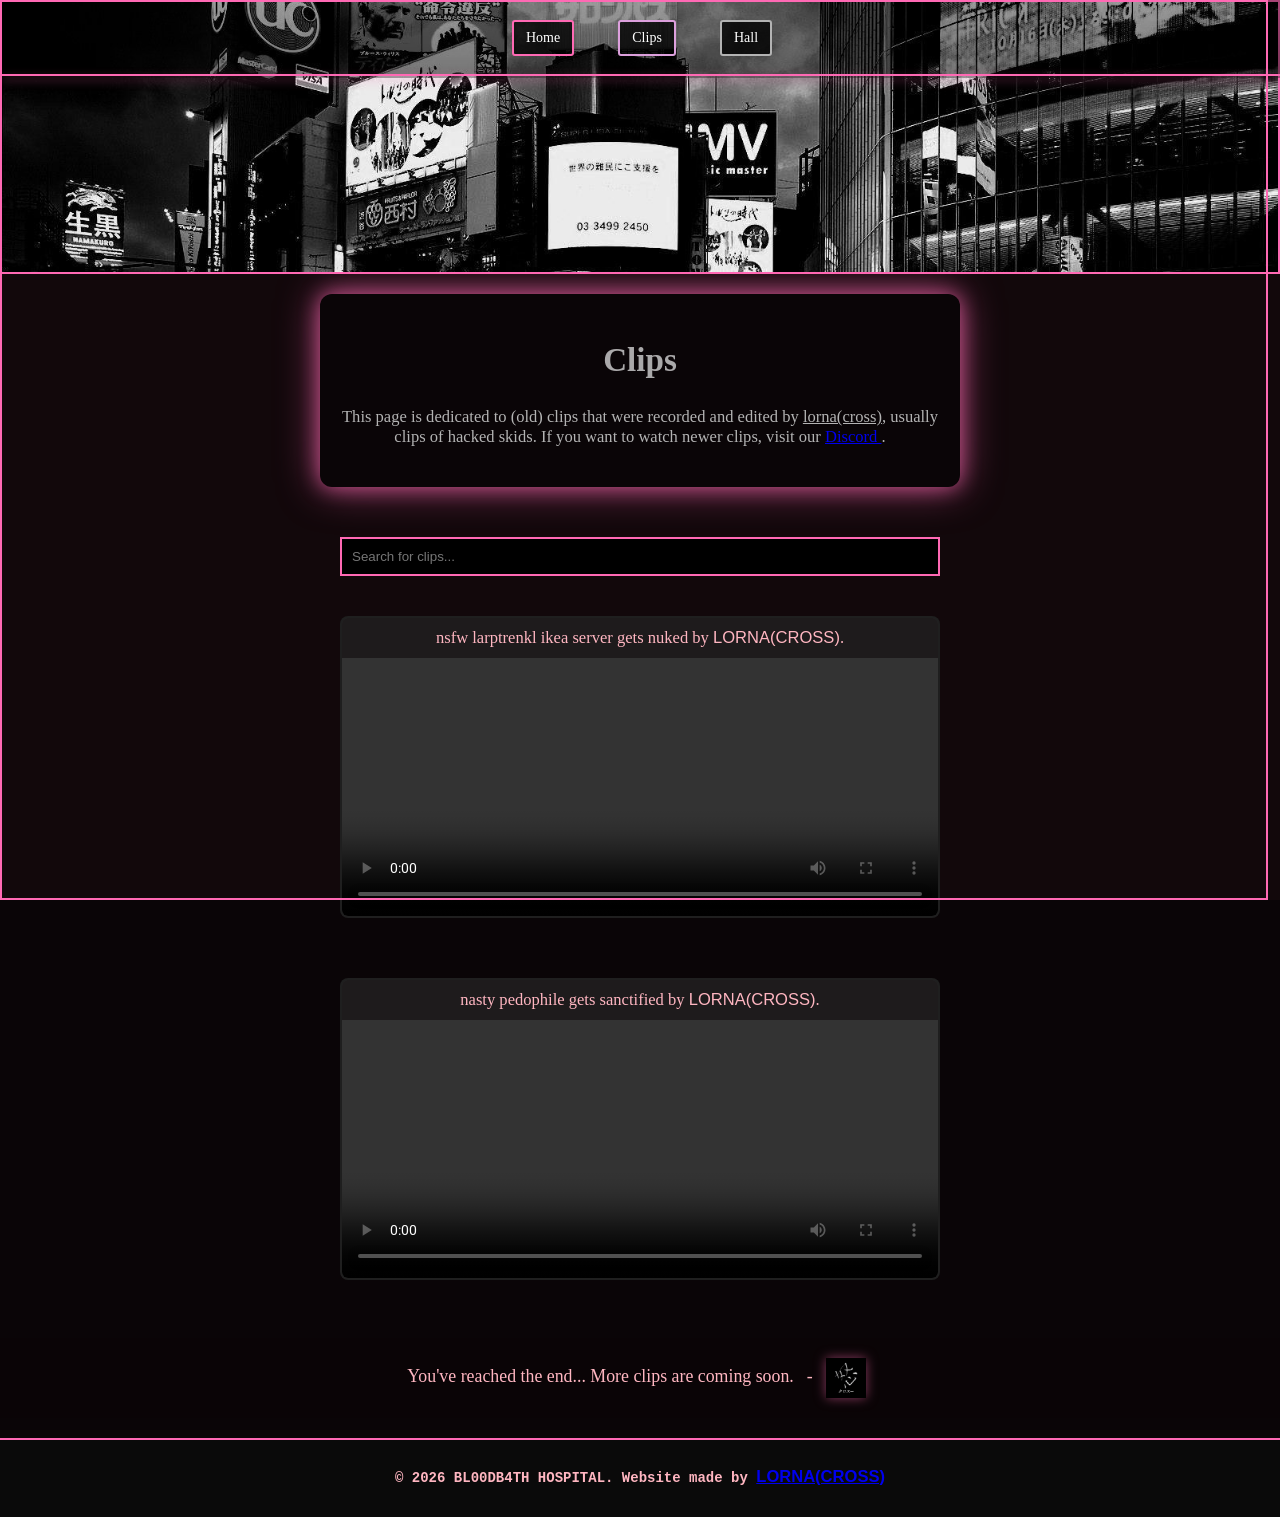
==== commit a3cb48b6: "Change title from 'CR0$$' to 'THE HOSPITAL'" ====
--- a/clips.html
+++ b/clips.html
@@ -4,7 +4,7 @@
 <head>
     <meta charset="utf-8" />
     <meta name="viewport" content="width=device-width, initial-scale=1.0" />
-    <title>♰ CR0$$</title>
+    <title>♰ THE HOSPITAL</title>
     <link href="https://fonts.googleapis.com/css2?family=Roboto:wght@400;500;700&display=swap" rel="stylesheet">
 
     <link rel="stylesheet" type="text/css" href="style22.css">
@@ -90,10 +90,6 @@
 <footer class="footer">
     <p><b>&copy; 2026 BL00DB4TH HOSPITAL. Website made by <a href="https://discord.gg/eknZdffevd" class="glowing" target="_blank">LORNA(CROSS)</a></b></p>
 </footer>
-<div id="newNotice" class="new-notice">
-    ⬆ New: Hall of Torment
-</div>
-
 <script>
 let animatedtitles = ["♰ THE HOSPITAL", "/eknZdffevd", "Skids 𝐰𝐡𝐨 𝐠𝐨𝐭 𝐜𝐥𝐢𝐩𝐩𝐞𝐝", "𝐌𝐚𝐝𝐞 𝐛𝐲 LORNA(CROSS)"];
     let index = 0;  
--- a/style22.css
+++ b/style22.css
@@ -1,6 +1,6 @@
 body {
-    background-color: #000;  
-    color: #8B0000;
+    background-color: #0a0507;
+    color: #ffb6c1;
     font-family: 'UnifrakturMaguntia', Georgia, serif;
     margin: 0;
     padding: 0;
@@ -24,7 +24,7 @@
     left: 0;
     right: 0;
     height: 100%; 
-    background-color: #111;
+    background-color: #12080b;
     z-index: -10; 
 }
 
@@ -60,8 +60,8 @@
     left: 0;
     width: 100vw;
     height: 2px;
-    background-color: #8B0000;
-    box-shadow: 0 4px 10px rgba(139, 0, 0, 0.6);
+    background-color: #ff69b4;
+    box-shadow: 0 4px 10px rgba(255, 105, 180, 0.6);
 }
 
 .btn-primary, .btn-primary2, .btn-primary3 {
@@ -94,7 +94,7 @@
 
 .btn-primary {
     background-color: black;
-    border: 2px solid red;
+    border: 2px solid #ff69b4;
     box-shadow: none;
     color: white;
     display: inline-block;
@@ -108,14 +108,14 @@
 .btn-primary:hover {
     background-color: black;
     color: white;
-    border-color: red;
-    box-shadow: 0 0 10px red;
+    border-color: #ffb6c1;
+    box-shadow: 0 0 10px #ff69b4;
     transform: scale(1.05);
 }
 
 .btn-primary2 {
     background-color: black;
-    border: 2px solid blue;
+    border: 2px solid #dda0dd;
     box-shadow: none;
     color: white;
     display: inline-block;
@@ -129,14 +129,14 @@
 .btn-primary2:hover {
     background-color: black;
     color: white;
-    border-color: blue;
-    box-shadow: 0 0 10px blue;
+    border-color: #e6c9e6;
+    box-shadow: 0 0 10px #dda0dd;
     transform: scale(1.05);
 }
 
 .btn-primary3 {
     background-color: black;
-    border: 2px solid grey;
+    border: 2px solid #b3b3b3;
     box-shadow: none;
     color: white;
     display: inline-block;
@@ -150,14 +150,14 @@
 .btn-primary3:hover {
     background-color: black;
     color: white;
-    border-color: grey;
-    box-shadow: 0 0 10px grey;
+    border-color: #d9d9d9;
+    box-shadow: 0 0 10px #b3b3b3;
     transform: scale(1.05);
 }
 
 .btn-secondary {
     background-color: black;
-    border: 2px solid rgb(211, 201, 201); 
+    border: 2px solid #ffb6c1;
     color: white;
     display: inline-block;
     margin: 10px;
@@ -170,8 +170,8 @@
 .btn-secondary:hover {
     background-color: black;
     color: white;
-    border-color: rgb(211, 201, 201);
-    box-shadow: 0 0 10px rgb(211, 201, 201);
+    border-color: #ffc0cb;
+    box-shadow: 0 0 10px #ffb6c1;
     transform: scale(1.05); 
 }
 
@@ -180,7 +180,7 @@
     width: 100%;
     padding: 0 !important;
     margin: 0 !important;
-    border: 2px solid #8B0000;
+    border: 2px solid #ff69b4;
     box-sizing: border-box;
     background-color: #111;
     flex-grow: 1;
@@ -189,7 +189,7 @@
 }
 
 .red-box-container:hover {
-    box-shadow: 0 0 20px #8B0000;
+    box-shadow: 0 0 20px #ff69b4;
 }
 
 .banner {
@@ -239,7 +239,7 @@
 }
 
 .banner:hover {
-    box-shadow: 0 0 20px rgba(255, 0, 0, 1);
+    box-shadow: 0 0 20px rgba(255, 105, 180, 1);
 }
 
 .banner::before {
@@ -249,7 +249,7 @@
     left: 0;
     width: 100vw;
     height: calc(100vh + 2px);
-    border: 2px solid #8B0000;
+    border: 2px solid #ff69b4;
     pointer-events: none;
     box-sizing: border-box;
     z-index: 999;
@@ -315,7 +315,7 @@
 
 .description {
     text-align: center;
-    color: white; 
+    color: #ffb6c1; 
     margin-top: 20px; 
     flex-grow: 1; 
     padding: 0 20px; 
@@ -324,9 +324,9 @@
 .section {
     margin: 70px 20px;
     padding: 15px;
-    background-color: rgba(255, 255, 255, 0.1);
+    background-color: rgba(255, 255, 255, 0.05);
     border-radius: 5px;
-    box-shadow: 0 0 15px rgba(255, 0, 0, 0.5);
+    box-shadow: 0 0 15px rgba(255, 105, 180, 0.5);
 }
 
 @media (max-width: 768px) {
@@ -348,7 +348,7 @@
     text-align: center;
     font-size: 18px;
     background-color: #0a0a0a;
-    border-top: 2px solid #8B0000;
+    border-top: 2px solid #ff69b4;
     width: 100vw;
     margin: 0;
     box-sizing: border-box;
@@ -394,20 +394,20 @@
 }
 
 ::-webkit-scrollbar-track {
-    background-color: #333;
+    background-color: #1a0a0f;
     box-shadow: inset 0 0 5px rgba(0, 0, 0, 0.5);
 }
 
 ::-webkit-scrollbar-thumb {
-    background-color: #666;
+    background-color: #ff69b4;
     border-radius: 0px;
-    border: 2px solid #333;
-    box-shadow: 0 0 10px rgba(0, 0, 0, 0.5);
+    border: 2px solid #1a0a0f;
+    box-shadow: 0 0 10px rgba(255, 105, 180, 0.5);
 }
 
 ::-webkit-scrollbar-thumb:hover {
-    background-color: #444;
-    box-shadow: 0 0 15px rgba(0, 0, 0, 0.7);
+    background-color: #ffb6c1;
+    box-shadow: 0 0 15px rgba(255, 182, 193, 0.7);
 }
 
 .rain {
@@ -416,7 +416,7 @@
     left: 0;
     width: 2px;
     height: 60px;
-    background: rgba(255, 255, 255, 0.7);
+    background: rgba(255, 182, 193, 0.7);
     animation: rainFall linear infinite;
     z-index: 9999;
 }
@@ -433,11 +433,11 @@
 }
 
 .rain:nth-child(odd) {
-    background: rgba(255, 255, 255, 0.8);
+    background: rgba(255, 182, 193, 0.8);
 }
 
 .rain:nth-child(even) {
-    background: rgba(255, 255, 255, 0.6);
+    background: rgba(255, 182, 193, 0.6);
 }
 
 @media (max-width: 768px) {
@@ -445,15 +445,15 @@
         width: 1.5px;
         height: 40px;
         animation-duration: 0.8s;
-        background: rgba(255, 255, 255, 0.65);
+        background: rgba(255, 182, 193, 0.65);
     }
 
     .rain:nth-child(odd) {
-        background: rgba(255, 255, 255, 0.75);
+        background: rgba(255, 182, 193, 0.75);
     }
 
     .rain:nth-child(even) {
-        background: rgba(255, 255, 255, 0.55);
+        background: rgba(255, 182, 193, 0.55);
     }
 }
 
@@ -462,15 +462,15 @@
         width: 1px;
         height: 30px;
         animation-duration: 0.6s;
-        background: rgba(255, 255, 255, 0.6);
+        background: rgba(255, 182, 193, 0.6);
     }
 
     .rain:nth-child(odd) {
-        background: rgba(255, 255, 255, 0.7);
+        background: rgba(255, 182, 193, 0.7);
     }
 
     .rain:nth-child(even) {
-        background: rgba(255, 255, 255, 0.5);
+        background: rgba(255, 182, 193, 0.5);
     }
 
     .rain {
@@ -543,8 +543,8 @@
 }
 
 .media-container:hover {
-    border-color: red;
-    box-shadow: 0 0 10px red;
+    border-color: #ff69b4;
+    box-shadow: 0 0 10px #ff69b4;
 }
 
 @media (max-width: 480px) {
@@ -591,7 +591,7 @@
     overflow: hidden;
     transition: outline 0.3s ease, box-shadow 0.3s ease, transform 0.3s ease;
     background-color: #1f1f1f;
-    border: 2px solid #8B0000;
+    border: 2px solid #ff69b4;
     border-radius: 8px;
     display: flex;
     flex-direction: column;
@@ -600,12 +600,12 @@
     text-align: center;
     padding: 20px;
     position: relative;
-    box-shadow: 0 0 10px rgba(139, 0, 0, 0.8);
+    box-shadow: 0 0 10px rgba(255, 105, 180, 0.8);
 }
 
 .image-container:hover {
-    border-color: red;
-    box-shadow: 0 0 20px red;
+    border-color: #ffb6c1;
+    box-shadow: 0 0 20px #ff69b4;
     transform: scale(1.02);
 }
 
@@ -618,7 +618,7 @@
 .image-title {
     font-size: 24px;
     font-weight: bold;
-    color: #8B0000;
+    color: #ff69b4;
     margin-bottom: 17px;
     margin-top: -3px;
     text-align: center;
@@ -631,7 +631,7 @@
     position: absolute;
     width: 0;
     height: 2px;
-    background-color: #8B0000;
+    background-color: #ff69b4;
     transition: width 0.3s ease;
 }
 
@@ -651,12 +651,12 @@
 }
 
 .image-title:hover {
-    color: #FF6347;
+    color: #ffb6c1;
 }
 
 .image-description {
     font-size: 16px;
-    color: white;
+    color: #ffb6c1;
     margin-top: 10px;
     text-align: center;
 }
@@ -674,7 +674,7 @@
     position: relative;
     background-color: #111;
     border-radius: 10px;
-    box-shadow: 0 0 10px rgba(255, 0, 0, 0.7);
+    box-shadow: 0 0 10px rgba(255, 105, 180, 0.7);
     overflow: hidden;
     width: 100%;
     max-width: 400px;
@@ -685,7 +685,7 @@
 
 .image-box h2 {
     font-size: 24px;
-    color: #8B0000;
+    color: #ff69b4;
     margin-bottom: 15px;
     padding-top: 20px;
 }
@@ -705,7 +705,7 @@
     left: 0;
     width: 100%;
     height: 100%;
-    background-color: rgba(0, 0, 0, 0.8);
+    background-color: rgba(10, 5, 7, 0.9);
     justify-content: center;
     align-items: center;
     z-index: 1000;
@@ -727,7 +727,7 @@
     top: 10px;
     right: 20px;
     font-size: 40px;
-    color: white;
+    color: #ffb6c1;
     cursor: pointer;
 }
 
@@ -736,7 +736,7 @@
     top: 50%;
     transform: translateY(-50%);
     background-color: rgba(0, 0, 0, 0.5);
-    color: white;
+    color: #ffb6c1;
     border: none;
     padding: 10px;
     cursor: pointer;
@@ -748,7 +748,7 @@
 .next { right: 20px; }
 
 .prev:hover, .next:hover {
-    color: rgba(182, 173, 173, 0.618);
+    color: #ff69b4;
 }
 
 .lightbox.show {
@@ -772,14 +772,14 @@
     top: 10px;
     right: 20px;
     font-size: 40px;
-    color: white;
+    color: #ffb6c1;
     cursor: pointer;
     background: none;
     border: none;
 }
 
 #close-lightbox:hover {
-    color: red;
+    color: #ff69b4;
 }
 
 .lightbox-content {
@@ -799,7 +799,7 @@
 
 .lightbox img:hover {
     transform: scale(1.1);
-    box-shadow: 0 0 20px 5px rgba(255, 0, 0, 0.8);
+    box-shadow: 0 0 20px 5px rgba(255, 105, 180, 0.8);
 }
 
 @keyframes fadeIn {
@@ -813,96 +813,77 @@
 }
 
 .glowing {
-    animation: glowingStandard 3s infinite;
+    animation: glowingPink 3s infinite;
     font-family: 'MingLiU-ExtB', sans-serif;
 }
 
 .glowing.blue {
-    animation: glowingStandard 3s infinite;
+    animation: glowingPink 3s infinite;
     font-weight: bold;
-    color: blue;
+    color: #dda0dd;
     font-family: 'MingLiU-ExtB', sans-serif; 
 }
 
 .glowing.custom-font {
-    animation: glowingStandard 3s infinite;
+    animation: glowingPink 3s infinite;
     font-family: 'MingLiU-ExtB', sans-serif;
     font-size: 15px;
 }
 
 .glowing.standard {
-    animation: glowingStandard 3s infinite;
+    animation: glowingPink 3s infinite;
     font-family: 'MingLiU-ExtB', sans-serif; 
 }
 
 h1.glowing {
-    animation: glowingRed 3s infinite;
+    animation: glowingPinkRed 3s infinite;
     font-size: 3em;
-    color: #8B0000;
+    color: #ff69b4;
     font-family: 'MingLiU-ExtB', sans-serif; 
 }
 
-@keyframes glowingStandard {
+@keyframes glowingPink {
     0% {
-        color: red;
-        text-shadow: 0 0 10px red;
+        color: #ff69b4;
+        text-shadow: 0 0 10px #ff69b4;
     }
     33% {
-        color: purple;
-        text-shadow: 0 0 10px purple;
+        color: #dda0dd;
+        text-shadow: 0 0 10px #dda0dd;
     }
     66% {
-        color: darkgreen;
-        text-shadow: 0 0 10px darkgreen;
+        color: #ffb6c1;
+        text-shadow: 0 0 10px #ffb6c1;
     }
     100% {
-        color: red;
-        text-shadow: 0 0 10px red;
-    }
-}
-
-@keyframes glowingOrange {
+        color: #ff69b4;
+        text-shadow: 0 0 10px #ff69b4;
+    }
+}
+
+@keyframes glowingPinkRed {
     0% {
-        color: orange;
-        text-shadow: 0 0 10px orange;
-    }
-    33% {
-        color: purple;
-        text-shadow: 0 0 10px purple;
-    }
-    66% {
-        color: darkgreen;
-        text-shadow: 0 0 10px darkgreen;
+        color: #ff69b4;
+        text-shadow: 0 0 10px #ff69b4, 0 0 20px #ff69b4, 0 0 30px #ff69b4;
+    }
+    50% {
+        color: #ffb6c1;
+        text-shadow: 0 0 10px #ffb6c1, 0 0 20px #ffb6c1, 0 0 30px #ffb6c1;
     }
     100% {
-        color: orange;
-        text-shadow: 0 0 10px orange;
-    }
-}
-
-@keyframes glowingRed {
-    0% {
-        color: red;
-        text-shadow: 0 0 10px red, 0 0 20px red, 0 0 30px red;
-    }
-    50% {
-        color: #FF6347;
-        text-shadow: 0 0 10px #FF6347, 0 0 20px #FF6347, 0 0 30px #FF6347;
-    }
-    100% {
-        color: red;
-        text-shadow: 0 0 10px red, 0 0 20px red, 0 0 30px red;
+        color: #ff69b4;
+        text-shadow: 0 0 10px #ff69b4, 0 0 20px #ff69b4, 0 0 30px #ff69b4;
     }
 }
 
 h2, h3 {
     font-size: 2em;
-    color: #8B0000;
+    color: #ff69b4;
     transition: color 0.3s ease, transform 0.3s ease;
 }
 
 h2:hover, h3:hover {
-    color: #FF6347;
+    color: #ffb6c1;
     transform: scale(1.1);
     cursor: pointer;
 }
@@ -912,14 +893,14 @@
     background-color: #111;
     padding: 20px;
     border-radius: 10px;
-    box-shadow: 0 0 15px #8B0000;
+    box-shadow: 0 0 15px #ff69b4;
     transition: transform 0.3s ease, box-shadow 0.3s ease;
     max-width: 800px;
 }
 
 .image-container:hover {
     transform: scale(1.05);
-    box-shadow: 0 0 25px #8B0000;
+    box-shadow: 0 0 25px #ff69b4;
 }
 
 @media screen and (max-width: 480px) {
@@ -956,7 +937,7 @@
 
 .image-group img:hover {
     transform: scale(1.15);
-    box-shadow: 0 0 10px #8B0000;
+    box-shadow: 0 0 10px #ff69b4;
 }
 
 .image-group-small {
@@ -976,7 +957,7 @@
 
 .image-group-small img:hover {
     transform: scale(1.15);
-    box-shadow: 0 0 10px #8B0000;
+    box-shadow: 0 0 10px #ff69b4;
 }
 
 @media screen and (max-width: 768px) {
@@ -1044,9 +1025,9 @@
     display: block;
     margin: 20px auto;
     border-radius: 12px;
-    border: 2px solid #8B0000;
-    box-shadow: 0 0 15px rgba(139, 0, 0, 0.7);
-    background: linear-gradient(135deg, rgba(0, 0, 0, 0.7), rgba(50, 0, 0, 0.9));
+    border: 2px solid #ff69b4;
+    box-shadow: 0 0 15px rgba(255, 105, 180, 0.7);
+    background: linear-gradient(135deg, rgba(10, 5, 7, 0.7), rgba(50, 20, 30, 0.9));
     padding: 5px;
     transition: box-shadow 0.3s ease, filter 0.3s ease;
     max-width: 100%;
@@ -1055,18 +1036,18 @@
 }
 
 iframe:hover {
-    box-shadow: 0 0 35px rgba(139, 0, 0, 1);
+    box-shadow: 0 0 35px rgba(255, 105, 180, 1);
     filter: brightness(1.1); 
 }
 
 .aboutus {
     position: relative;
-    background: rgba(0, 0, 0, 0.85);
+    background: rgba(10, 5, 7, 0.9);
     border-radius: 15px;
     padding: 20px 10px 40px;
     margin: 40px auto;
     color: #f1f1f1;
-    box-shadow: 0 4px 50px rgba(139, 0, 0, 0.8);
+    box-shadow: 0 4px 50px rgba(255, 105, 180, 0.8);
     max-width: 85%;
     text-align: center;
     transform: translateY(30px);
@@ -1077,10 +1058,10 @@
 
 .aboutus h2 {
     font-size: 3rem;
-    color: #ff4500;
+    color: #ff69b4;
     margin-bottom: 30px;
-    text-shadow: 3px 3px 6px rgba(255, 69, 0, 1);
-    animation: glow 1.5s infinite alternate, letterSpacing 2s ease-in-out infinite;
+    text-shadow: 3px 3px 6px rgba(255, 105, 180, 1);
+    animation: glowPink 1.5s infinite alternate, letterSpacing 2s ease-in-out infinite;
     white-space: nowrap; 
     overflow: hidden;
     text-overflow: ellipsis; 
@@ -1135,19 +1116,19 @@
 }
 
 .aboutus p strong {
-    color: #0004ff;
+    color: #dda0dd;
     font-weight: bold;
 }
 
 .aboutus p:hover {
     transform: translateY(-5px);
     color: #ffffff;
-    text-shadow: 0 0 10px rgba(61, 55, 55, 0.634), 0 0 15px rgba(68, 66, 66, 0.234);
+    text-shadow: 0 0 10px rgba(255, 182, 193, 0.6), 0 0 15px rgba(255, 182, 193, 0.3);
 }
 
 .aboutus a {
     font-size: 1.2rem;
-    color: #8B0000;
+    color: #ff69b4;
     font-weight: bold;
     display: inline-block;
     margin-top: 20px;
@@ -1188,17 +1169,17 @@
 }
 
 .aboutus a:hover {
-    color: #ff6347;
+    color: #ffb6c1;
     text-decoration: none;
     transform: scale(1.05);
 }
 
-@keyframes glow {
+@keyframes glowPink {
     0% {
-        text-shadow: 0 0 10px rgba(255, 69, 0, 1), 0 0 20px rgba(255, 69, 0, 0.6);
+        text-shadow: 0 0 10px rgba(255, 105, 180, 1), 0 0 20px rgba(255, 105, 180, 0.6);
     }
     100% {
-        text-shadow: 0 0 20px rgba(255, 69, 0, 1), 0 0 30px rgba(255, 69, 0, 0.8);
+        text-shadow: 0 0 20px rgba(255, 105, 180, 1), 0 0 30px rgba(255, 105, 180, 0.8);
     }
 }
 
@@ -1214,11 +1195,11 @@
 }
 
 @keyframes noise {
-    0% { text-shadow: 0 0 3px rgba(255, 69, 0, 0.2), 1px 1px 2px rgba(255, 69, 0, 0.3), 2px 2px 3px rgba(255, 69, 0, 0.1); }
-    25% { text-shadow: 2px 0 4px rgba(255, 69, 0, 0.3), -2px 1px 3px rgba(255, 69, 0, 0.2), 1px 1px 1px rgba(255, 69, 0, 0.5); }
-    50% { text-shadow: 1px 2px 5px rgba(255, 69, 0, 0.4), 2px -1px 3px rgba(255, 69, 0, 0.3), -1px 0px 2px rgba(255, 69, 0, 0.6); }
-    75% { text-shadow: 0px 2px 6px rgba(255, 69, 0, 0.3), -1px 1px 5px rgba(255, 69, 0, 0.2), 1px 1px 4px rgba(255, 69, 0, 0.4); }
-    100% { text-shadow: 2px 2px 4px rgba(255, 69, 0, 0.5), -2px 1px 3px rgba(255, 69, 0, 0.3), 3px -1px 2px rgba(255, 69, 0, 0.7); }
+    0% { text-shadow: 0 0 3px rgba(255, 105, 180, 0.2), 1px 1px 2px rgba(255, 105, 180, 0.3), 2px 2px 3px rgba(255, 105, 180, 0.1); }
+    25% { text-shadow: 2px 0 4px rgba(255, 105, 180, 0.3), -2px 1px 3px rgba(255, 105, 180, 0.2), 1px 1px 1px rgba(255, 105, 180, 0.5); }
+    50% { text-shadow: 1px 2px 5px rgba(255, 105, 180, 0.4), 2px -1px 3px rgba(255, 105, 180, 0.3), -1px 0px 2px rgba(255, 105, 180, 0.6); }
+    75% { text-shadow: 0px 2px 6px rgba(255, 105, 180, 0.3), -1px 1px 5px rgba(255, 105, 180, 0.2), 1px 1px 4px rgba(255, 105, 180, 0.4); }
+    100% { text-shadow: 2px 2px 4px rgba(255, 105, 180, 0.5), -2px 1px 3px rgba(255, 105, 180, 0.3), 3px -1px 2px rgba(255, 105, 180, 0.7); }
 }
 
 /* @font-face {
@@ -1229,15 +1210,15 @@
 } */
 
 .end-message {
-    background-color: rgba(0, 0, 0, 0.43);
-    color: white;
+    background-color: rgba(10, 5, 7, 0.7);
+    color: #ffb6c1;
     text-align: center;
     padding: 20px;
     margin-bottom: 20px;
 }
 
 #scrollButton {
-    background-color: #ffa500;
+    background-color: #ff69b4;
     color: #101010;
     padding: 12px 40px;
     border-top: none;
@@ -1254,13 +1235,13 @@
     display: block;
     width: 250px;
     margin: 20px auto;
-    box-shadow: 0 0 12px rgba(255, 165, 0, 0.8);
+    box-shadow: 0 0 12px rgba(255, 105, 180, 0.8);
     transition: all 0.3s ease-in-out;
 }
 
 #scrollButton:hover {
-    background-color: #ff8c00;
-    box-shadow: 0 0 15px rgba(255, 140, 0, 1);
+    background-color: #ffb6c1;
+    box-shadow: 0 0 15px rgba(255, 105, 180, 1);
 }
 
 @keyframes float {
@@ -1272,9 +1253,9 @@
     font-family: 'Cinzel', serif;
     font-size: 1.2em;
     font-weight: bold;
-    color: #ffa500;
+    color: #ff69b4;
     text-align: center;
-    text-shadow: 0 0 8px rgba(255, 165, 0, 0.8);
+    text-shadow: 0 0 8px rgba(255, 105, 180, 0.8);
     margin-bottom: 8px;
     width: 100%;
     transition: color 0.3s ease, text-shadow 0.3s ease;
@@ -1287,8 +1268,8 @@
     height: auto; 
     border: 3px solid black;
     border-radius: 12px;
-    box-shadow: 0 0 12px rgba(255, 165, 0, 0.8);
-    background: linear-gradient(135deg, rgba(0, 0, 0, 0.9), rgba(34, 34, 34, 0.95));
+    box-shadow: 0 0 12px rgba(255, 105, 180, 0.8);
+    background: linear-gradient(135deg, rgba(10, 5, 7, 0.9), rgba(40, 20, 30, 0.95));
     padding: 15px;
     margin: 20px auto;
     display: flex;
@@ -1300,7 +1281,7 @@
 
 #discord-container:hover {
     transform: scale(1.05);
-    box-shadow: 0 0 25px rgba(255, 165, 0, 1);
+    box-shadow: 0 0 25px rgba(255, 105, 180, 1);
     animation: float 2s infinite ease-in-out;
 }
 
@@ -1310,8 +1291,8 @@
 }
 
 #discord-container:hover #discord-title {
-    color: #ffcc00;
-    text-shadow: 0 0 15px rgba(255, 204, 0, 1);
+    color: #ffb6c1;
+    text-shadow: 0 0 15px rgba(255, 182, 193, 1);
 }
 
 @keyframes float {
@@ -1332,7 +1313,7 @@
 .lightbox-title {
     font-size: 26px;
     font-weight: bold;
-    color: #8B0000;
+    color: #ff69b4;
     text-align: center;
     margin-bottom: 15px;
     margin-top: 30px;
@@ -1342,7 +1323,7 @@
     top: 10%;
     left: 50%;
     transform: translateX(-50%);
-    background-color: rgba(0, 0, 0, 0.7);
+    background-color: rgba(10, 5, 7, 0.7);
     width: 100%;
     padding: 10px 0;
     transition: color 0.3s ease, transform 0.3s ease, background-color 0.3s ease;
@@ -1350,9 +1331,9 @@
 }
 
 .lightbox-title:hover {
-    color: #FF6347;
+    color: #ffb6c1;
     transform: translateX(-50%) scale(1.1); 
-    text-shadow: 0px 0px 10px rgba(255, 99, 71, 0.7);
+    text-shadow: 0px 0px 10px rgba(255, 182, 193, 0.7);
 }
 
 .lightbox-title:active {
@@ -1361,41 +1342,41 @@
 
 
 .link1 {
-    color: rgb(0, 0, 219);
+    color: #dda0dd;
     text-decoration: underline;
     transition: color 0.3s, transform 0.3s;
 }
 
 .link1:hover {
-    color: lightskyblue;
+    color: #e6c9e6;
     transform: scale(1.1);
 }
 
 .link1:active {
-    color: blue;
+    color: #dda0dd;
     transform: scale(0.95);
 }
 
 .glow-txt {
-    color: #ff0000;
+    color: #ff69b4;
     font-weight: bold;
-    text-shadow: 0 0 8px rgba(255, 0, 0, 0.8);
+    text-shadow: 0 0 8px rgba(255, 105, 180, 0.8);
     transition: text-shadow 0.3s ease, transform 0.3s ease, letter-spacing 0.3s ease;
     animation: pglow 1.5s infinite alternate;
 }
 
 .glow-txt:hover {
-    text-shadow: 0 0 20px rgba(255, 0, 0, 1), 0 0 40px rgba(255, 0, 0, 0.9);
+    text-shadow: 0 0 20px rgba(255, 105, 180, 1), 0 0 40px rgba(255, 105, 180, 0.9);
     transform: scale(1.1);
     letter-spacing: 1.5px;
 }
 
 @keyframes pglow {
     0% {
-        text-shadow: 0 0 8px rgba(255, 0, 0, 0.7);
+        text-shadow: 0 0 8px rgba(255, 105, 180, 0.7);
     }
     100% {
-        text-shadow: 0 0 12px rgba(255, 0, 0, 0.9);
+        text-shadow: 0 0 12px rgba(255, 105, 180, 0.9);
     }
 }
 
@@ -1408,21 +1389,21 @@
 }
 
 .vimg1 {
-    filter: drop-shadow(0 0 6px rgba(255, 0, 0, 0.5)); 
+    filter: drop-shadow(0 0 6px rgba(255, 105, 180, 0.5)); 
 }
 
 .vimg1:hover {
     transform: scale(1.1);
-    filter: drop-shadow(0 0 12px rgba(255, 0, 0, 0.8));
+    filter: drop-shadow(0 0 12px rgba(255, 105, 180, 0.8));
 }
 
 .vimg2 {
-    filter: drop-shadow(0 0 6px rgba(0, 102, 255, 0.5));
+    filter: drop-shadow(0 0 6px rgba(255, 182, 193, 0.5));
 }
 
 .vimg2:hover {
     transform: scale(1.1);
-    filter: drop-shadow(0 0 12px rgba(0, 102, 255, 0.8));
+    filter: drop-shadow(0 0 12px rgba(255, 182, 193, 0.8));
 }
 
 .btn4 {
@@ -1456,19 +1437,19 @@
 }
 
 .counter-container img:hover {
-    box-shadow: 0 0 30px rgba(255, 0, 0, 1);
+    box-shadow: 0 0 30px rgba(255, 105, 180, 1);
     transform: scale(1.05);
     max-width: 100%;
 }
 
 .victims {
     position: relative;
-    background: rgba(0, 0, 0, 0.85);
+    background: rgba(10, 5, 7, 0.9);
     border-radius: 15px;
 
     margin: 40px auto;
     color: #f1f1f1;
-    box-shadow: 0 4px 50px rgba(139, 0, 0, 0.8);
+    box-shadow: 0 4px 50px rgba(255, 105, 180, 0.8);
     max-width: 95%;  
     text-align: center;
     transform: translateY(30px);
@@ -1479,9 +1460,9 @@
 
 .victims h2 {
     font-size: 3.5rem;
-    color: #ff0000;
+    color: #ff69b4;
     margin-bottom: 35px;
-    text-shadow: 0 0 20px rgba(255, 0, 0, 1);
+    text-shadow: 0 0 20px rgba(255, 105, 180, 1);
     animation: pulseGlow 1.8s infinite alternate, letterSpacing 2.5s ease-in-out infinite;
     text-transform: uppercase;
     letter-spacing: 2px;
@@ -1498,19 +1479,19 @@
 }
 
 .victims p strong {
-    color: #ff2222;
+    color: #ff69b4;
     font-weight: bold;
 }
 
 .victims p:hover {
     transform: translateY(-6px);
     color: #fff;
-    text-shadow: 0 0 15px rgba(255, 0, 0, 0.8), 0 0 20px rgba(255, 50, 50, 0.5);
+    text-shadow: 0 0 15px rgba(255, 105, 180, 0.8), 0 0 20px rgba(255, 105, 180, 0.5);
 }
 
 .victims a {
     font-size: 1.3rem;
-    color: #ff4d4d;
+    color: #ff69b4;
     font-weight: bold;
     display: inline-block;
     margin-top: 25px;
@@ -1521,16 +1502,16 @@
 
 .victims a:hover {
     color: #ffffff;
-    text-shadow: 0 0 15px rgba(255, 0, 0, 0.8);
+    text-shadow: 0 0 15px rgba(255, 105, 180, 0.8);
     transform: scale(1.1);
 }
 
 @keyframes pulseGlow {
     from {
-        text-shadow: 0 0 20px rgba(255, 0, 0, 0.8);
+        text-shadow: 0 0 20px rgba(255, 105, 180, 0.8);
     }
     to {
-        text-shadow: 0 0 40px rgba(255, 0, 0, 1);
+        text-shadow: 0 0 40px rgba(255, 105, 180, 1);
     }
 }
 
@@ -1575,7 +1556,7 @@
     left: 50%;
     width: 130%;
     height: 130%;
-    background: radial-gradient(circle, rgba(255, 0, 0, 0.5) 10%, rgba(0, 0, 0, 0) 70%);
+    background: radial-gradient(circle, rgba(255, 105, 180, 0.5) 10%, rgba(0, 0, 0, 0) 70%);
     transform: translate(-50%, -50%) scale(0);
     transition: transform 0.5s ease-in-out, opacity 0.5s ease-in-out;
     border-radius: 50%;
@@ -1589,11 +1570,11 @@
 }
 
 .video-container:hover {
-    border-color: rgba(255, 0, 0, 0.8);
-    box-shadow: 0 0 40px rgba(255, 0, 0, 1), inset 0 0 20px rgba(255, 0, 0, 0.6);
+    border-color: rgba(255, 105, 180, 0.8);
+    box-shadow: 0 0 40px rgba(255, 105, 180, 1), inset 0 0 20px rgba(255, 105, 180, 0.6);
     transform: scale(1.08) rotateY(5deg); 
     animation: pulse 1.5s infinite ease-in-out, ripple 2s infinite ease-out;
-    background: linear-gradient(135deg, rgba(255, 0, 0, 0.6), rgba(0, 0, 0, 0.3)); 
+    background: linear-gradient(135deg, rgba(255, 105, 180, 0.6), rgba(0, 0, 0, 0.3)); 
 }
 
 .video-container:hover::after {
@@ -1603,7 +1584,7 @@
     left: 50%;
     width: 250%;
     height: 250%;
-    background: rgba(255, 0, 0, 0.3);
+    background: rgba(255, 105, 180, 0.3);
     transform: translate(-50%, -50%) scale(0);
     border-radius: 50%;
     animation: rippleEffect 2s infinite ease-out;
@@ -1617,9 +1598,9 @@
 }
 
 @keyframes pulse {
-    0% { box-shadow: 0 0 30px rgba(255, 0, 0, 0.8), inset 0 0 10px rgba(255, 0, 0, 0.4); }
-    50% { box-shadow: 0 0 40px rgba(255, 0, 0, 1), inset 0 0 20px rgba(255, 0, 0, 0.6); }
-    100% { box-shadow: 0 0 30px rgba(255, 0, 0, 0.8), inset 0 0 10px rgba(255, 0, 0, 0.4); }
+    0% { box-shadow: 0 0 30px rgba(255, 105, 180, 0.8), inset 0 0 10px rgba(255, 105, 180, 0.4); }
+    50% { box-shadow: 0 0 40px rgba(255, 105, 180, 1), inset 0 0 20px rgba(255, 105, 180, 0.6); }
+    100% { box-shadow: 0 0 30px rgba(255, 105, 180, 0.8), inset 0 0 10px rgba(255, 105, 180, 0.4); }
 }
 
 @keyframes rippleEffect {
@@ -1635,14 +1616,14 @@
 }
 
 .caption {
-    color: white;
+    color: #ffb6c1;
     text-align: center;
     padding: 10px; 
     position: absolute;
     bottom: absolute; 
     left: 0;
     right: 0;
-    background-color: rgba(0, 0, 0, 0.5); 
+    background-color: rgba(10, 5, 7, 0.5); 
 }
 
 .search-bar {
@@ -1657,22 +1638,22 @@
     padding: 10px;
     width: 80%;
     max-width: 600px;
-    border: 2px solid red;
+    border: 2px solid #ff69b4;
     background-color: black;
-    color: white;
+    color: #ffb6c1;
 }
 
 .search-bar input:focus {
     outline: none;
-    border-color: white;
+    border-color: #ffb6c1;
 }
 
 
 .section2 {
     padding: 20px;
-    background-color: #000;
+    background-color: #0a0507;
     border-radius: 12px;
-    box-shadow: 0 0 20px rgba(88, 101, 242, 0.6), 0 0 40px rgba(88, 101, 242, 0.6); 
+    box-shadow: 0 0 20px rgba(255, 105, 180, 0.6), 0 0 40px rgba(255, 105, 180, 0.6); 
     margin: 20px auto;
     max-width: 90%; 
     text-align: center;
@@ -1682,24 +1663,24 @@
 
 @keyframes waveGlow {
     0% {
-        box-shadow: 0 0 20px rgba(88, 101, 242, 0.2), 0 0 40px rgba(88, 101, 242, 0.2);
+        box-shadow: 0 0 20px rgba(255, 105, 180, 0.2), 0 0 40px rgba(255, 105, 180, 0.2);
     }
     25% {
-        box-shadow: 15px 15px 30px rgba(88, 101, 242, 0.2), 15px 15px 60px rgba(88, 101, 242, 0.2);
+        box-shadow: 15px 15px 30px rgba(255, 105, 180, 0.2), 15px 15px 60px rgba(255, 105, 180, 0.2);
     }
     50% {
-        box-shadow: 0 0 30px rgba(88, 101, 242, 0.2), 0 0 60px rgba(88, 101, 242, 0.2);
+        box-shadow: 0 0 30px rgba(255, 105, 180, 0.2), 0 0 60px rgba(255, 105, 180, 0.2);
     }
     75% {
-        box-shadow: -15px -15px 30px rgba(88, 101, 242, 0.2), -15px -15px 60px rgba(88, 101, 242, 0.2);
+        box-shadow: -15px -15px 30px rgba(255, 105, 180, 0.2), -15px -15px 60px rgba(255, 105, 180, 0.2);
     }
     100% {
-        box-shadow: 0 0 20px rgba(88, 101, 242, 0.2), 0 0 40px rgba(88, 101, 242, 0.2);
+        box-shadow: 0 0 20px rgba(255, 105, 180, 0.2), 0 0 40px rgba(255, 105, 180, 0.2);
     }
 }
 
 .section2:hover {
-    box-shadow: 0 0 30px rgba(88, 101, 242, 0.8), 0 0 60px rgba(88, 101, 242, 0.5);
+    box-shadow: 0 0 30px rgba(255, 105, 180, 0.8), 0 0 60px rgba(255, 105, 180, 0.5);
     animation: waveGlow 2s infinite linear; 
 
 }
@@ -1756,14 +1737,14 @@
 .hitcount-section {
     padding: 10px;
     border-radius: 8px;
-    background-color: #000;
+    background-color: #0a0507;
     box-shadow: inset 0 0 10px rgba(0, 0, 0, 0.5);
     display: inline-block;
     transition: background-color 0.3s;
 }
 
 .hitcount-section:hover {
-    background-color: #222; 
+    background-color: #1a0a0f; 
 }
 
 .hitcount-label {
@@ -1799,7 +1780,7 @@
     left: 0;
     width: 2px;
     height: 60px;
-    background: rgba(255, 255, 255, 0.7);
+    background: rgba(255, 182, 193, 0.7);
     animation: rainFall linear infinite;
     z-index: 9999;
 }
@@ -1816,17 +1797,17 @@
 }
 
 .rain:nth-child(odd) {
-    background: rgba(255, 255, 255, 0.8);
+    background: rgba(255, 182, 193, 0.8);
 }
 
 .rain:nth-child(even) {
-    background: rgba(255, 255, 255, 0.6);
+    background: rgba(255, 182, 193, 0.6);
 }
 .new-badge {
     position: absolute;
     top: -10px;
     right: -12px;
-    background: #ff0000;
+    background: #ff69b4;
     color: white;
     font-size: 10px;
     font-weight: bold;
@@ -1834,7 +1815,7 @@
     border-radius: 999px;
     line-height: 1;
     text-transform: uppercase;
-    box-shadow: 0 0 8px rgba(255, 0, 0, 0.6);
+    box-shadow: 0 0 8px rgba(255, 105, 180, 0.6);
     animation: pulseNew 1.5s infinite;
 }
 
@@ -1851,7 +1832,7 @@
     position: fixed;
     top: 20px;
     right: 20px;
-    background: #b30000;
+    background: #ff69b4;
     color: white;
     padding: 12px 18px;
     border-radius: 8px;
@@ -1859,7 +1840,7 @@
     cursor: pointer;
     z-index: 10000;
     display: none;
-    box-shadow: 0 0 15px rgba(255,0,0,.5);
+    box-shadow: 0 0 15px rgba(255, 105, 180, 0.5);
     animation: pulse 1.5s infinite;
 }
 
@@ -1878,11 +1859,11 @@
     }
 
     50% {
-        box-shadow: 0 0 20px gold;
+        box-shadow: 0 0 20px #ffb6c1;
     }
 }
 .youtube-link {
-    color: #ff3b3b;
+    color: #ff69b4;
     font-weight: bold;
     text-decoration: none;
     transition: all 0.3s ease;
@@ -1890,5 +1871,5 @@
 
 .youtube-link:hover {
     color: #ffffff;
-    text-shadow: 0 0 10px #ff0000;
-}+    text-shadow: 0 0 10px #ff69b4;
+}
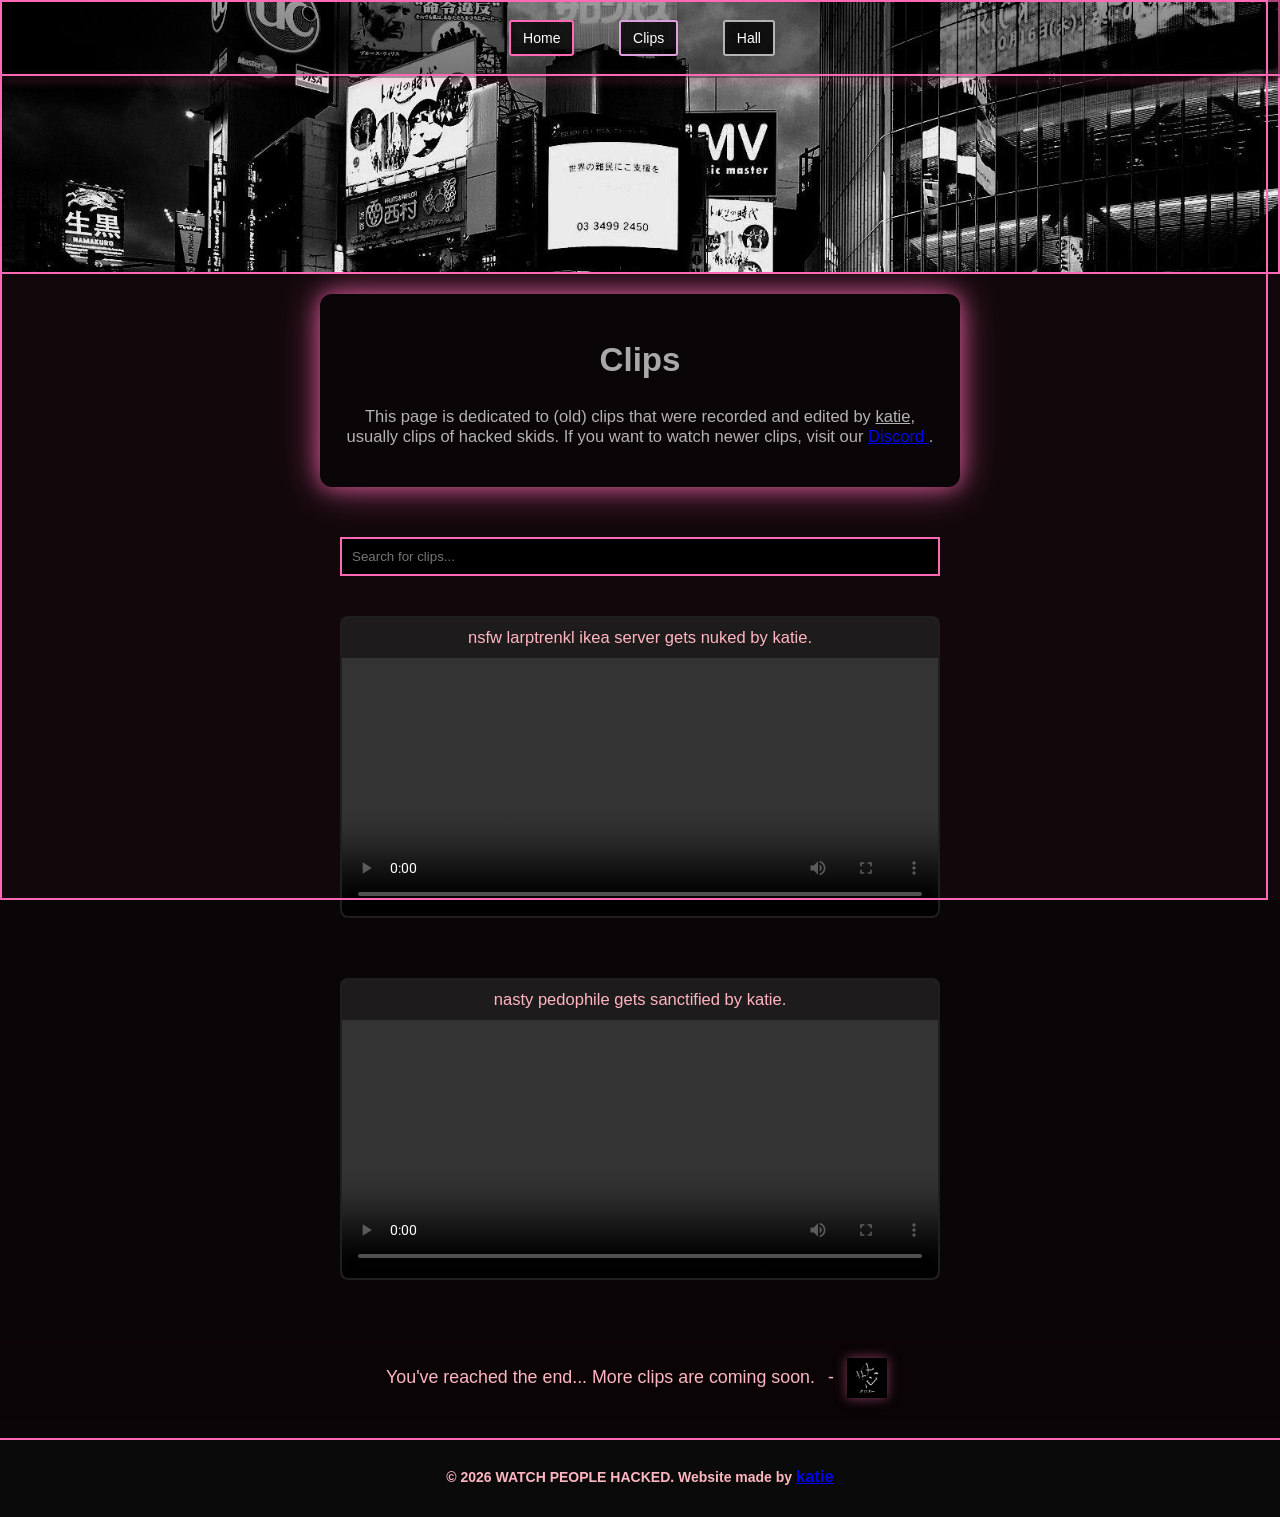
==== commit bb7f22d9: "Replace author details and update page title" ====
--- a/clips.html
+++ b/clips.html
@@ -1,27 +1,27 @@
-<!-- ♰ Website made by cross ♰ -->
+<!-- ♰ Website made by katie ♰ -->
 <!DOCTYPE html>
 <html lang="en-US">
 <head>
     <meta charset="utf-8" />
     <meta name="viewport" content="width=device-width, initial-scale=1.0" />
-    <title>♰ THE HOSPITAL</title>
+    <title>♰ 𝓒𝓛𝓘𝓟 𝓢𝓔𝓒𝓣𝓘𝓞𝓝</title>
     <link href="https://fonts.googleapis.com/css2?family=Roboto:wght@400;500;700&display=swap" rel="stylesheet">
 
     <link rel="stylesheet" type="text/css" href="style22.css">
     <link rel="stylesheet" href="responsive22.css">
-    <link rel="icon" type="image/png" href="imgz/vr.png">
+    <link rel="icon" type="image/png" href="imgz/lorna icon.png">
     <link rel="apple-touch-icon" href="imgz/vr.png">
 
     <meta name="description" content="Skids who got clipped.
 
-    Website made by lorna(cross) |
+    Website made by katie |
 
     Join us here > https://discord.gg/eknZdffevd">
-    <meta name="keywords" content="lorna, discord nuking, lorna, chaos">
-    <meta name="author" content="lorna">
+    <meta name="keywords" content="wph, discord nuking, katie, ownedbykatie, nuking, raiding, hacking, hack, raid, nuke, bot, server">
+    <meta name="author" content="katie">
 
     <meta property="og:type" content="website">
-    <meta property="og:title" content="♰ CR0$$">
+    <meta property="og:title" content="♰ 𝓒𝓛𝓘𝓟 𝓢𝓔𝓒𝓣𝓘𝓞𝓝">
     <meta property="og:description" content="Skids who got clipped.">
 
 </head>
@@ -41,14 +41,14 @@
         </ul>
     </div>
     <div class="banner">
-        <img src="imgz/hacked.png" alt="Cross Banner">
+        <img src="imgz/hacked.png" alt="WPH Banner">
     </div>
 </div>   
 
 <section class="section2">
     <h2 class="section2-title">Clips</h2>
 <p class="section2-description">
-    This page is dedicated to (old) clips that were recorded and edited by <u>lorna(cross)</u>, usually clips of hacked skids. 
+    This page is dedicated to (old) clips that were recorded and edited by <u>katie</u>, usually clips of hacked skids. 
     If you want to watch newer clips, visit our
     <a href="https://discord.gg/eknZdffevd" target="_blank" class="discord-link">
         Discord
@@ -70,7 +70,7 @@
         <video id="plyr-player-1" playsinline controls>
             <source src="clipz/clip1.mp4" type="video/mp4" />
         </video>
-        <div class="caption">nsfw larptrenkl ikea server gets nuked by <span class="glowing">LORNA(CROSS)</span>.</div>
+        <div class="caption">nsfw larptrenkl ikea server gets nuked by <span class="glowing">katie</span>.</div>
     </div>
 </div>
 
@@ -79,7 +79,7 @@
         <video id="plyr-player-1" playsinline controls>
             <source src="clipz/clip2.mp4" type="video/mp4" />
         </video>
-        <div class="caption">nasty pedophile gets sanctified by <span class="glowing">LORNA(CROSS)</span>.</div>
+        <div class="caption">nasty pedophile gets sanctified by <span class="glowing">katie</span>.</div>
     </div>
 </div>
 
@@ -88,10 +88,11 @@
 <!-- <li><a href="chat.html" class="btn4">Trashbin</a></li>  --> <!-- soon -->
 
 <footer class="footer">
-    <p><b>&copy; 2026 BL00DB4TH HOSPITAL. Website made by <a href="https://discord.gg/eknZdffevd" class="glowing" target="_blank">LORNA(CROSS)</a></b></p>
+    <p><b>&copy; 2026 WATCH PEOPLE HACKED. Website made by <a href="https://discord.gg/eknZdffevd" class="glowing" target="_blank">katie</a></b></p>
 </footer>
+
 <script>
-let animatedtitles = ["♰ THE HOSPITAL", "/eknZdffevd", "Skids 𝐰𝐡𝐨 𝐠𝐨𝐭 𝐜𝐥𝐢𝐩𝐩𝐞𝐝", "𝐌𝐚𝐝𝐞 𝐛𝐲 LORNA(CROSS)"];
+let animatedtitles = ["♰ WATCH PEOPLE HACKED", "/eknZdffevd", "Skids 𝐰𝐡𝐨 𝐠𝐨𝐭 𝐜𝐥𝐢𝐩𝐩𝐞𝐝", "𝐌𝐚𝐝𝐞 𝐛𝐲 katie"];
     let index = 0;  
         setInterval(function() {
             document.title = animatedtitles[index % animatedtitles.length];  
--- a/style22.css
+++ b/style22.css
@@ -1,7 +1,7 @@
 body {
     background-color: #0a0507;
     color: #ffb6c1;
-    font-family: 'UnifrakturMaguntia', Georgia, serif;
+    font-family: 'Patrick Hand', 'Nunito', 'Comic Sans MS', cursive, sans-serif;
     margin: 0;
     padding: 0;
     display: flex;
@@ -371,7 +371,7 @@
 
 .footer p {
     margin-top: 10px;
-    font-family: 'Courier New', Courier, monospace;
+    font-family: 'Patrick Hand', 'Nunito', 'Comic Sans MS', cursive, sans-serif;
     font-size: 14px;
 }
 
@@ -814,32 +814,32 @@
 
 .glowing {
     animation: glowingPink 3s infinite;
-    font-family: 'MingLiU-ExtB', sans-serif;
+    font-family: 'Patrick Hand', 'Nunito', 'Comic Sans MS', cursive, sans-serif;
 }
 
 .glowing.blue {
     animation: glowingPink 3s infinite;
     font-weight: bold;
     color: #dda0dd;
-    font-family: 'MingLiU-ExtB', sans-serif; 
+    font-family: 'Patrick Hand', 'Nunito', 'Comic Sans MS', cursive, sans-serif;
 }
 
 .glowing.custom-font {
     animation: glowingPink 3s infinite;
-    font-family: 'MingLiU-ExtB', sans-serif;
+    font-family: 'Patrick Hand', 'Nunito', 'Comic Sans MS', cursive, sans-serif;
     font-size: 15px;
 }
 
 .glowing.standard {
     animation: glowingPink 3s infinite;
-    font-family: 'MingLiU-ExtB', sans-serif; 
+    font-family: 'Patrick Hand', 'Nunito', 'Comic Sans MS', cursive, sans-serif;
 }
 
 h1.glowing {
     animation: glowingPinkRed 3s infinite;
     font-size: 3em;
     color: #ff69b4;
-    font-family: 'MingLiU-ExtB', sans-serif; 
+    font-family: 'Patrick Hand', 'Nunito', 'Comic Sans MS', cursive, sans-serif;
 }
 
 @keyframes glowingPink {
@@ -1229,7 +1229,7 @@
     border-bottom: 3px solid black;
     border-radius: 6px;
     font-size: 1.1em;
-    font-family: 'Cinzel', serif;
+    font-family: 'Patrick Hand', 'Nunito', 'Comic Sans MS', cursive, sans-serif;
     cursor: pointer;
     text-align: center;
     display: block;
@@ -1250,7 +1250,7 @@
 }
 
 #discord-title {
-    font-family: 'Cinzel', serif;
+    font-family: 'Patrick Hand', 'Nunito', 'Comic Sans MS', cursive, sans-serif;
     font-size: 1.2em;
     font-weight: bold;
     color: #ff69b4;
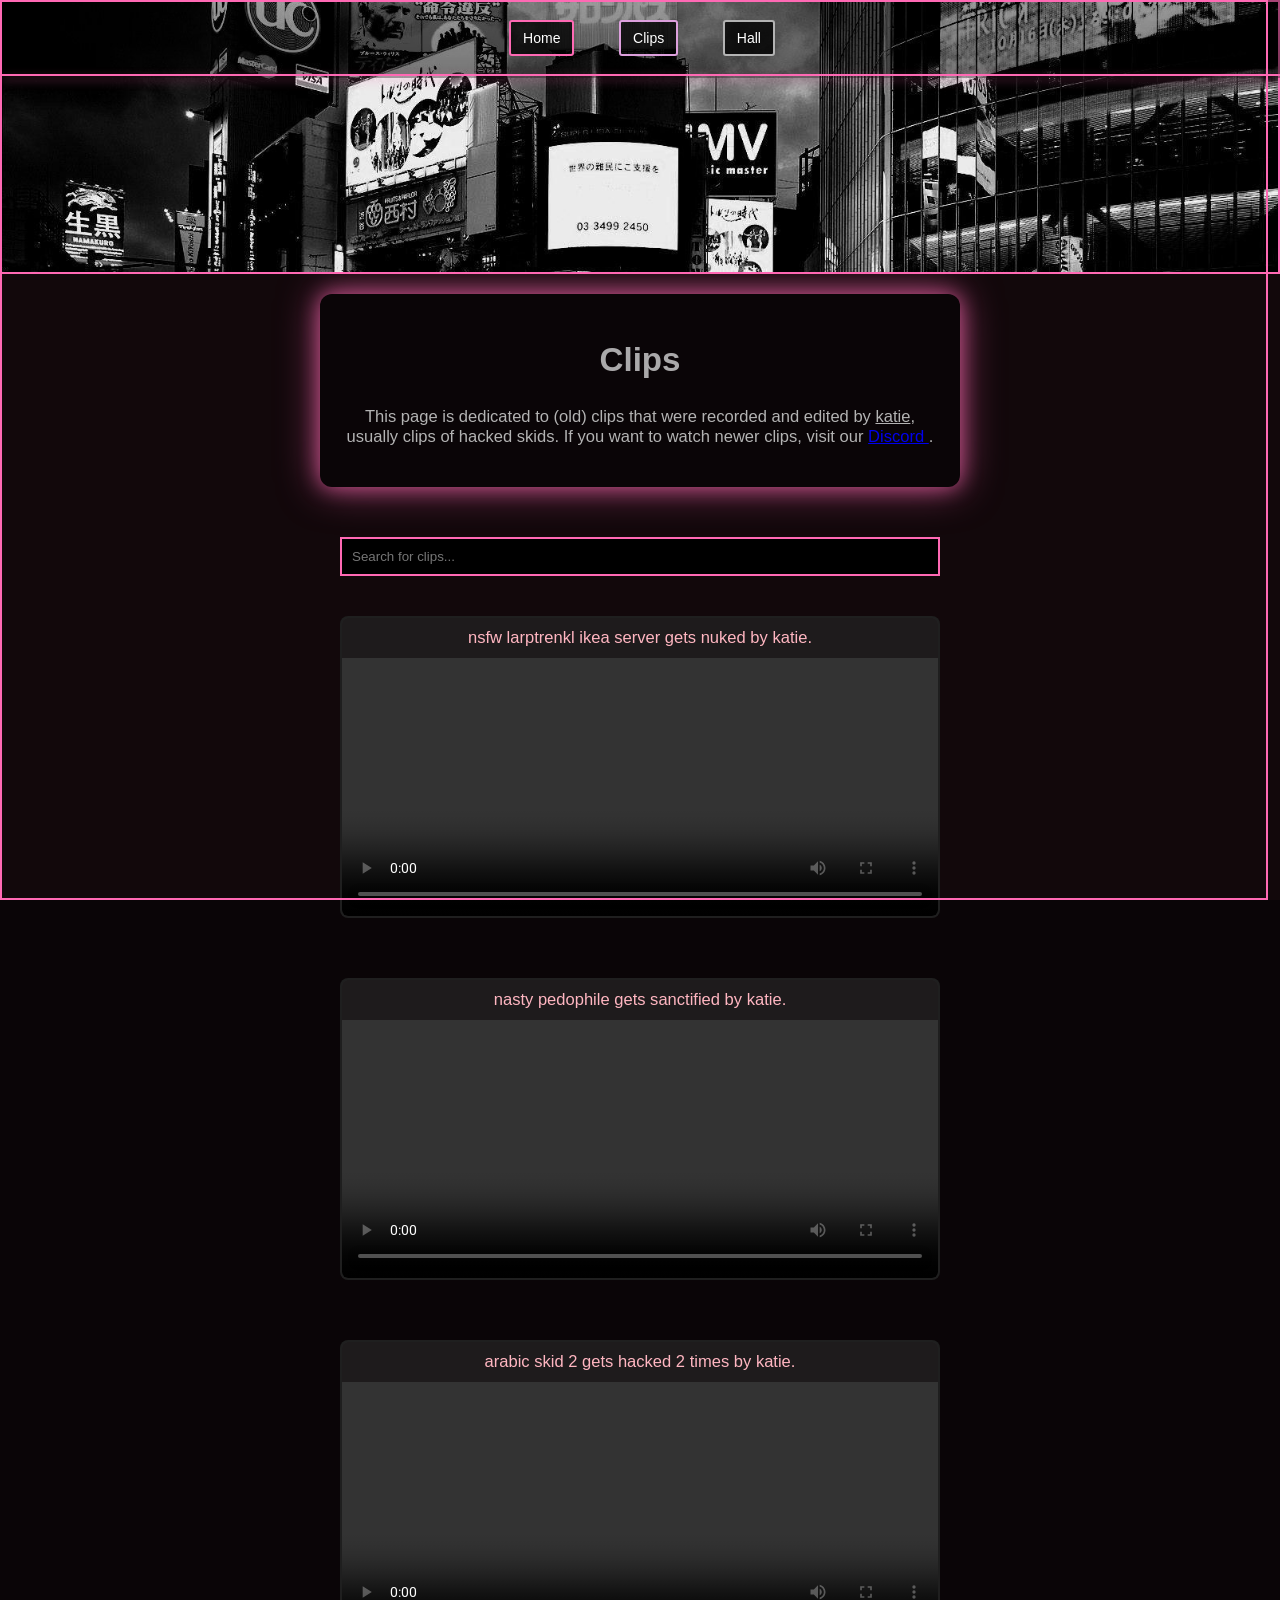
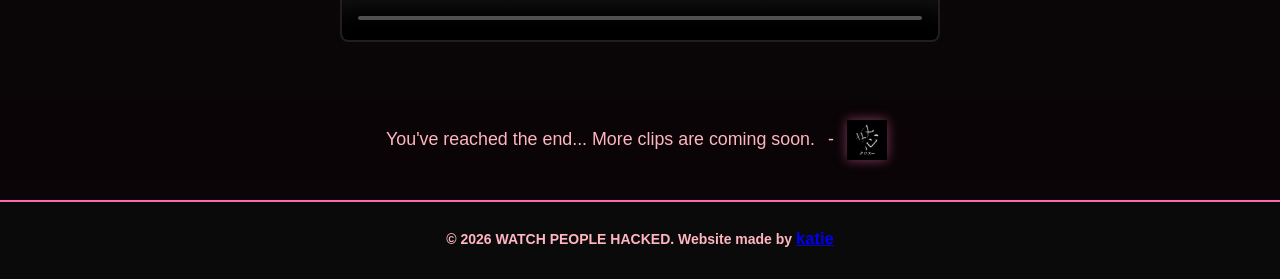
==== commit 4861bd34: "Fix HTML structure and update content" ====
--- a/clips.html
+++ b/clips.html
@@ -83,6 +83,15 @@
     </div>
 </div>
 
+<div class="video-grid">
+    <div class="video-container">
+        <video id="plyr-player-1" playsinline controls>
+            <source src="clipz/clip3.mp4" type="video/mp4" />
+        </video>
+        <div class="caption">arabic skid 2 gets hacked 2 times by <span class="glowing">katie</span>.</div>
+    </div>
+</div>
+
 <p class="end-message">You've reached the end... More clips are coming soon.⠀-⠀<a href="trashbin.html" target="_blank"><img class="vimg1" src="imgz/kurosu.png"></a>
 
 <!-- <li><a href="chat.html" class="btn4">Trashbin</a></li>  --> <!-- soon -->
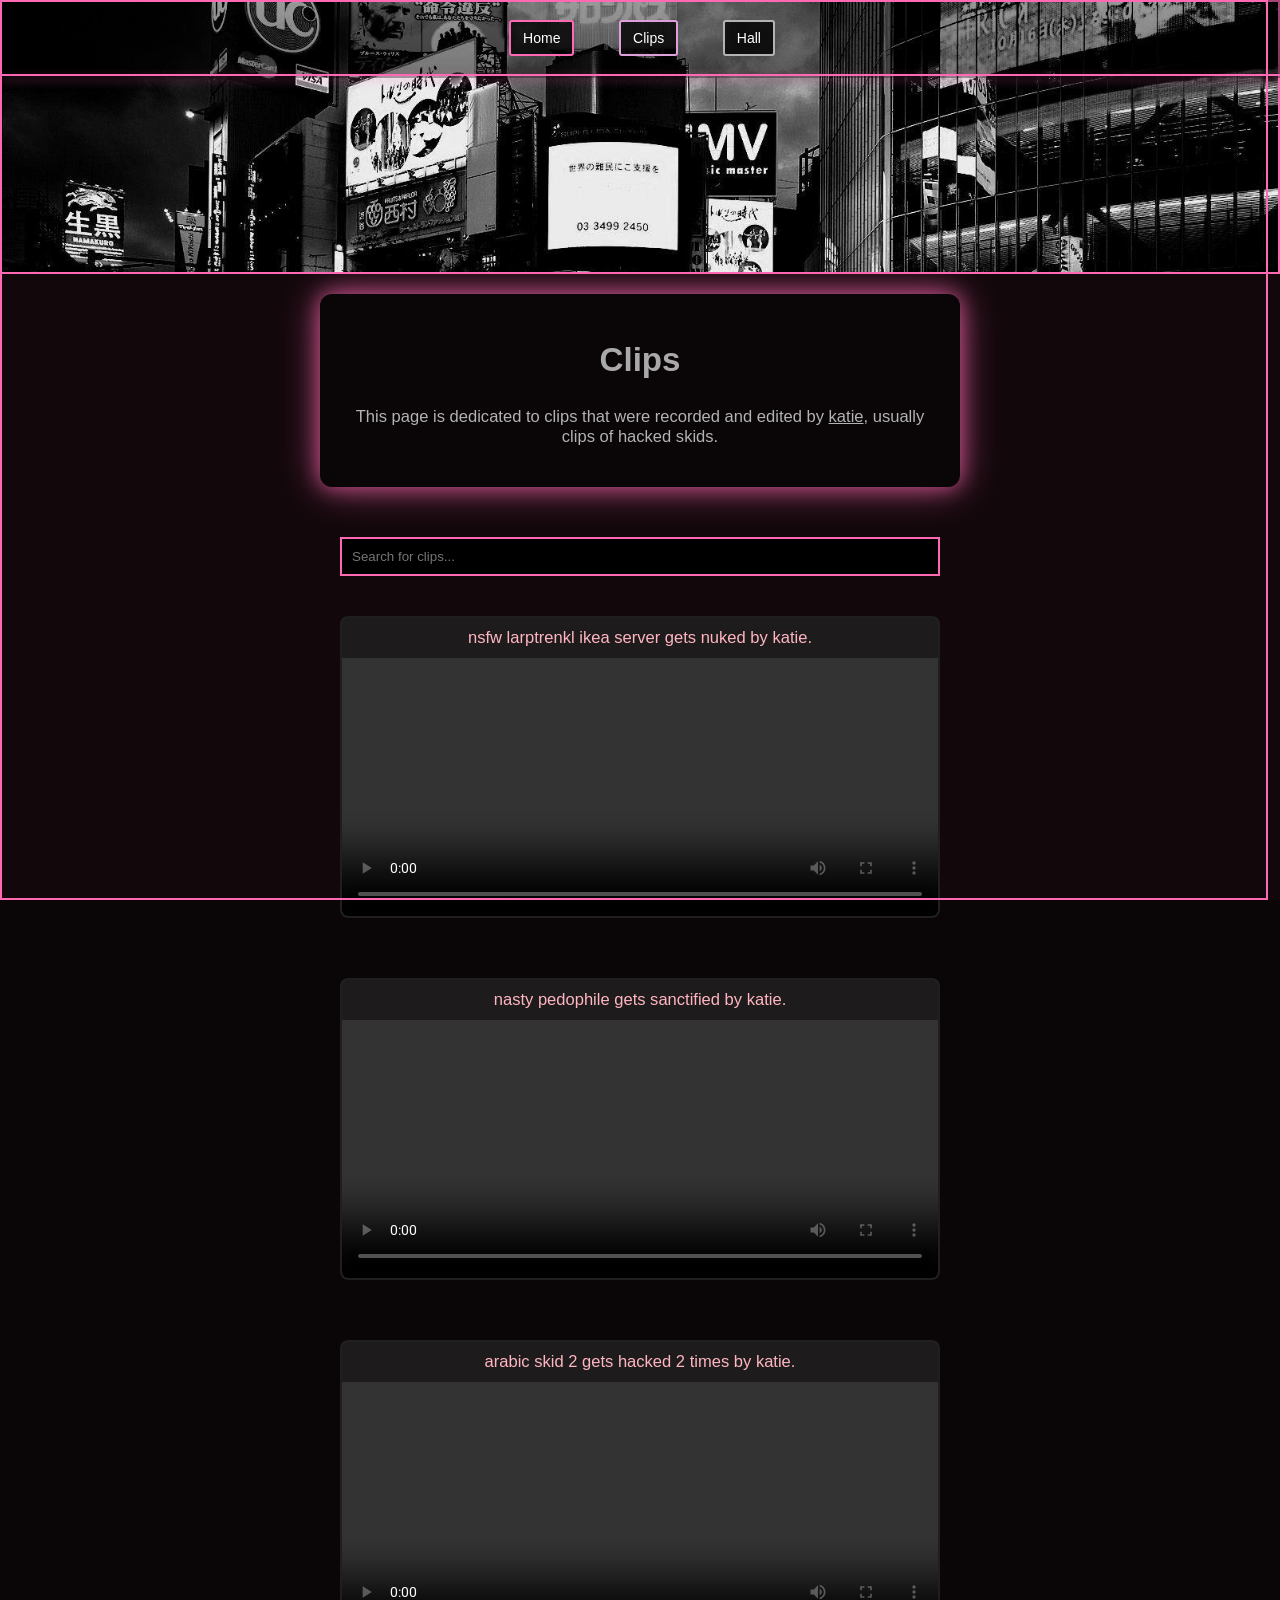
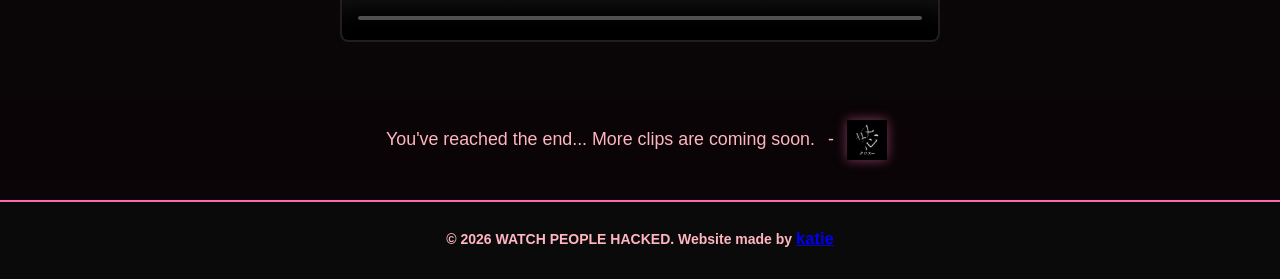
==== commit 87f4a83b: "Refactor clips.html by removing comments and updating text Updated the clips.html file to remove com" ====
--- a/clips.html
+++ b/clips.html
@@ -48,11 +48,7 @@
 <section class="section2">
     <h2 class="section2-title">Clips</h2>
 <p class="section2-description">
-    This page is dedicated to (old) clips that were recorded and edited by <u>katie</u>, usually clips of hacked skids. 
-    If you want to watch newer clips, visit our
-    <a href="https://discord.gg/eknZdffevd" target="_blank" class="discord-link">
-        Discord
-    </a>.
+    This page is dedicated to clips that were recorded and edited by <u>katie</u>, usually clips of hacked skids.
 </p>
     <!-- <div class="counter-container">
         <p class="hitcount-label"><b>Hit Counter:</b></p>
